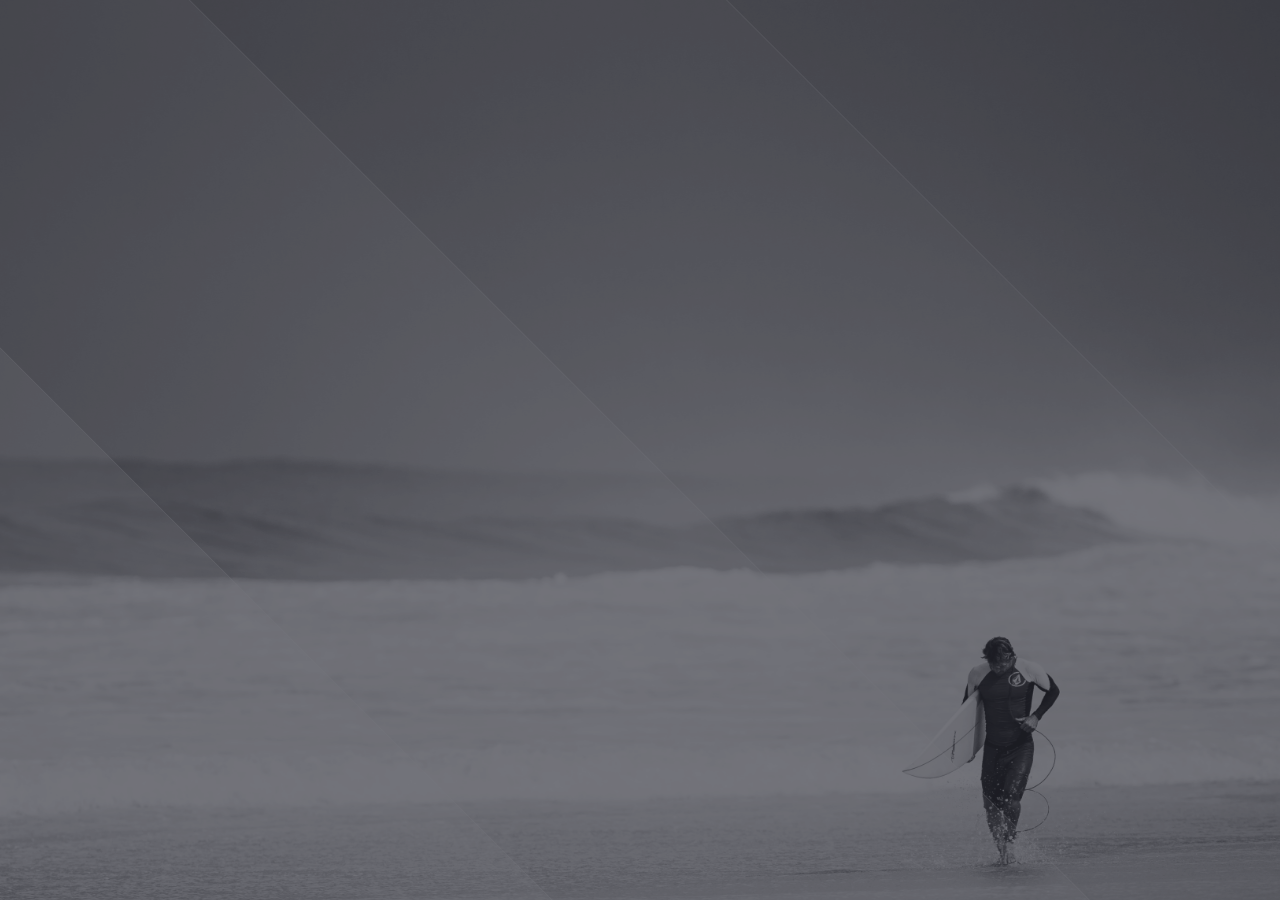
==== index.html @ e7c6937a "New images and text changes" ====
<!DOCTYPE html>
<html lang="en-us" class="no-js">

	<head>
		<meta charset="utf-8">
        <title>SurfTracker</title>
        <meta name="description" content="The description should optimally be between 150-160 characters.">
        <meta name="viewport" content="width=device-width, initial-scale=1.0">
        <meta name="author" content="Madeon08">

        <!-- ================= Favicon ================== -->
        <!-- Standard -->
        <link rel="shortcut icon" href="img/favicon.png">
        <!-- Retina iPad Touch Icon-->
        <link rel="apple-touch-icon" sizes="144x144" href="img/favicon-retina-ipad.png">
        <!-- Retina iPhone Touch Icon-->
        <link rel="apple-touch-icon" sizes="114x114" href="img/favicon-retina-iphone.png">
        <!-- Standard iPad Touch Icon--> 
        <link rel="apple-touch-icon" sizes="72x72" href="img/favicon-standard-ipad.png">
        <!-- Standard iPhone Touch Icon--> 
        <link rel="apple-touch-icon" sizes="57x57" href="img/favicon-standard-iphone.png">

        <!-- ============== Resources style ============== -->
        <link rel="stylesheet" href="css/style.css" />

		<!-- Modernizr runs quickly on page load to detect features -->
		<script src="js/modernizr.custom.js"></script>
	</head>
	
	<body>

		<!-- Page preloader -->
		<div id="loading">
			<div id="preloader">
				<span></span>
				<span></span>
			</div>
		</div>

		<!-- Overlay -->
		<div class="global-overlay">
			<div class="overlay">

				<!-- Lines Overlay -->
				<div class="overlay-dash"></div>

			</div>
		</div>

		<!-- START - Home Part -->
		<section id="home-wrap">

			<!-- Stars Overlay - Uncomment the next 3 lines to activate the effect-->
			<!-- <div id='stars'></div>
			<div id='stars2'></div>
			<div id='stars3'></div> -->

			<div class="content">

				<!-- Your logo -->
				<!--<img src="img/logo.png" alt="" class="brand-logo text-intro opacity-0" />-->

				<h1 class="text-intro opacity-0"><span class="polyfy-title">SurfTracker</span></h1>

				<p class="text-intro opacity-0">Perfect and awesome template to present your future product or service.<br>
					Hooking audience attention is all in the opener.</p>

				<!--<a href="#" id="open-more-info" data-target="info-wrap" class="light-btn text-intro opacity-0">More Informations</a>-->

				<a data-dialog="somedialog" class="action-btn trigger text-intro opacity-0">Sign Up!</a>
						
			</div> <!-- /. content -->

			<!-- Social icons -->
			<div class="social-icons text-intro opacity-0">

				<a href="#"><i class="fa fa-facebook"></i></a>
				<a href="#"><i class="fa fa-github"></i></a>

			</div> <!-- /. social-icons -->

		</section>
		<!-- END - Home Part -->

		<!-- START - More Informations Part -->
		<section id="info-wrap">

			<div class="hero">
					
				<div class="center-text">

					<h3 class="darky">Everything you need.</h3>
				
					<p>Hi, <strong>We are</strong> the Legend, your new template ready to use. Handmade, precisely built with the famous Bootstrap Framework. Bonjour, <strong>Nous sommes</strong> la Légende, votre nouveau template prêt à l'emploi. Fait main, construit avec précision grâce au célèbre Framework Bootstrap. Привет, <strong>Мы</strong> Легенда, ваш новый шаблон готов к использованию. Ручной, четко выстроенная с известным Framework Bootstrap. 嗨，<strong>我们</strong>的联想，新模板就可以使用。手工制作的，恰恰与著名引导框架建成</p>

				</div> <!-- /. center-text -->

			</div> <!-- /. hero -->

			<div class="content">
					
				<div class="photo-line">
						
					<div class="my-gallery" itemscope itemtype="http://schema.org/ImageGallery">

						<!-- Item -->
						<figure itemprop="associatedMedia" itemscope itemtype="http://schema.org/ImageObject" class="col-xs-12 col-sm-6 col-lg-6 clear-second">
							
							<!-- Link to the picture and to open the gallery / Fill up well the data-size property -->
							<a class="box-picture" href="img/gallery-1.jpg" itemprop="contentUrl" data-size="1920x1280">
								
								<!-- Your picture -->
								<img src="img/gallery-1.jpg" itemprop="thumbnail" alt="This is my work" class="img-responsive" />
								<div class="text-center">
									<h4>The bridge</h4>
									<p>May 14, 2016</p>
								</div>
								
							</a>
								
							<!-- Picture's description for the gallery -->
							<figcaption itemprop="caption description">

								<div class="photo-details">
								
									<h4>Fly in the sky</h4>

									<span class="border"></span>

									<p>This is what I love, and can't stop loving! I'm told to enjoy every moment, every hour, every minute.</p>

								</div>

							</figcaption>

						</figure>

						<!-- Item -->
						<figure itemprop="associatedMedia" itemscope itemtype="http://schema.org/ImageObject" class="col-xs-12 col-sm-6 col-lg-6">
							
							<!-- Link to the picture and to open the gallery / Fill up well the data-size property -->
							<a class="box-picture" href="img/gallery-2.jpg" itemprop="contentUrl" data-size="1920x1280">
								
								<!-- Your picture -->
								<img src="img/gallery-2.jpg" itemprop="thumbnail" alt="This is my work" class="img-responsive" />
								<div class="text-center">
									<h4>Natural life</h4>
									<p>July 26, 2016</p>
								</div>
								
							</a>
								
							<!-- Picture's description for the gallery -->
							<figcaption itemprop="caption description">

								<div class="photo-details">
								
									<h4>探索世界</h4>

									<span class="border"></span>

									<p>This is what I love, and can't stop loving! I'm told to enjoy every moment, every hour, every minute.</p>

								</div>

							</figcaption>

						</figure>

						<!-- Item -->
						<figure itemprop="associatedMedia" itemscope itemtype="http://schema.org/ImageObject" class="col-xs-12 col-sm-6 col-lg-6 clear-second">
							
							<!-- Link to the picture and to open the gallery / Fill up well the data-size property -->
							<a class="box-picture" href="img/gallery-3.jpg" itemprop="contentUrl" data-size="1920x1280">
								
								<!-- Your picture -->
								<img src="img/gallery-3.jpg" itemprop="thumbnail" alt="This is my work" class="img-responsive" />
								<span class="widget-angle-bottom-left">
									<span class="icon-text">
										<i class="icon ion-ios-star"></i>
									</span>
								</span>
								<div class="text-center">
									<h4>Architecture</h4>
									<p>June 23, 2016</p>
								</div>
								
							</a>
								
							<!-- Picture's description for the gallery -->
							<figcaption itemprop="caption description">

								<div class="photo-details">
								
									<h4>Entre ciel et mer</h4>

									<span class="border"></span>

									<p>This is what I love, and can't stop loving! I'm told to enjoy every moment, every hour, every minute.</p>

								</div>

							</figcaption>

						</figure>

						<!-- Item -->
						<figure itemprop="associatedMedia" itemscope itemtype="http://schema.org/ImageObject" class="col-xs-12 col-sm-6 col-lg-6">
							
							<!-- Link to the picture and to open the gallery / Fill up well the data-size property -->
							<a class="box-picture" href="img/gallery-4.jpg" itemprop="contentUrl" data-size="1920x1280">
								
								<!-- Your picture -->
								<img src="img/gallery-4.jpg" itemprop="thumbnail" alt="This is my work" class="img-responsive" />
								<span class="widget-angle-top-right">
									<span class="icon-text">
										<i class="icon ion-ios-star"></i>
									</span>
								</span>
								<div class="text-center">
									<h4>The mountains</h4>
									<p>December 24, 2016</p>
								</div>
								
							</a>
								
							<!-- Picture's description for the gallery -->
							<figcaption itemprop="caption description">

								<div class="photo-details">
								
									<h4>In einem Kokon</h4>

									<span class="border"></span>

									<p>This is what I love, and can't stop loving! I'm told to enjoy every moment, every hour, every minute.</p>

								</div>

							</figcaption>

						</figure>
							
					</div> <!-- /# my-gallery -->

				</div> <!-- /. photo-line -->

			</div> <!-- /. content -->

			<div class="dark-hero">

				<div class="center-text">

					<h3 class="lighty">Get in touch!</h3>

					<div class="info-contact row">

		                <div class="col-xs-12 col-sm-4 col-lg-4 item-map">
		                    <div class="contact-item"><i class="icon ion-ios-telephone"></i>
		                        <p>Phone: (+33) 66-1254-611
	                            	<br>Fax: (+38) 66-1254-989</p>
		                    </div>
		                </div>

		                <div class="col-xs-12 col-sm-4 col-lg-4 item-map">
		                    <div class="contact-item"><i class="icon ion-ios-location"></i>
		                        <p>Hobbemastraat 19,
		                            <br>Amsterdam, NL</p>
		                    </div>
		                </div>

		                <div class="col-xs-12 col-sm-4 col-lg-4 item-map">
		                    <div class="contact-item"><i class="icon ion-ios-email"></i>
		                        <p><a href="mailto:your-email@good.com">hiam@example.com</a>
		                        	<br><a href="mailto:your-email-pro@good.com">hiam-pro@example.com</a>
		                        </p>
		                    </div>
		                </div>

            		</div> <!-- /. info-contact -->

				</div> <!-- /. center-text -->

			</div> <!-- /. dark-hero -->

			<div class="content-form no-padding-bottom">

		        <!-- START - Contact Form -->
		    	<form id="contact-form" name="contact-form" method="POST" data-name="Contact Form">

		    		<div class="row">

		                <!-- Full name -->
		                <div class="col-xs-12 col-sm-6 col-lg-6">
		                    <div class="form-group">
		                        <input type="text" id="name" class="form form-control" placeholder="Your Name*" onfocus="this.placeholder = ''" onblur="this.placeholder = 'Your Name*'" name="name" data-name="Name" required>
		                    </div>
		                </div>

		                <!-- E-mail -->
		                <div class="col-xs-12 col-sm-6 col-lg-6">
		                    <div class="form-group">
		                        <input type="email" id="email" class="form form-control" placeholder="Your Email*" onfocus="this.placeholder = ''" onblur="this.placeholder = 'Your Email*'" name="email-address" data-name="Email Address" required>
		                    </div>
		                </div>

		                <!-- Subject -->
		                <div class="col-xs-12 col-sm-12 col-lg-12">
		                    <div class="form-group">
		                        <input type="text" id="subject" class="form form-control" placeholder="Write the subject" onfocus="this.placeholder = ''" onblur="this.placeholder = 'Write the subject'" name="subject" data-name="Subject">
		                    </div>
		                </div>

		                <!-- Message -->
		                <div class="col-xs-12 col-sm-12 col-lg-12 no-padding">
		                    <div class="form-group">
		                        <textarea id="text-area" class="form textarea form-control" placeholder="Your message here*... 20 characters Min." onfocus="this.placeholder = ''" onblur="this.placeholder = 'Your message here*... 20 characters Min.'" name="message" data-name="Text Area" required></textarea>
		                    </div>
		                </div>

		            </div>

		        	<!-- Button submit -->
		        	<button type="submit" id="valid-form" class="btn btn-color">Send my Message</button>

		        </form>
		        <!-- END - Contact Form -->
		        
		        <!-- !!! Answer for the contact form is displayed in the next div, do not remove it. -->       
		        <div id="block-answer">

					<div id="answer"></div>

				</div>
			
			</div> <!-- /. content-form -->

			<footer>

				<p>SurfTracker  - Track Your Sessions, Have Better Surfs</p>

			</footer>

		</section>
		<!-- END - More Informations Part -->

		<!-- Button Cross to close the More Informations/Right Part -->
		<div class="command-info-wrap">
			
			<!-- Cross to close -->
			<button class="to-close">
				<i class="icon ion-close-round"></i>
			</button>

			<!-- Arrow going down -->
			<div class="to-scroll" data-toggle="tooltip" data-placement="left" title="Scroll to see more...">
				<i class="icon ion-arrow-down-c scroll-down"></i>
			</div>

		</div> <!-- /. command-info-wrap -->

		<!-- START - Newsletter Popup -->
		<div id="somedialog" class="dialog">

			<div class="dialog__overlay"></div>
					
			<div class="dialog__content">
						
				<div class="dialog-inner">
							
					<h4>Sign Up For Early Access</h4>
							
					<p>Being the first to know always feels great... Signing up to our newsletter gives you <strong>exclusive access to our Grand Opening!</strong></p>

					<!-- Newsletter Form -->
					<div id="subscribe">

		                <form action="php/notify-me.php" id="notifyMe" method="POST">

		                    <div class="form-group">

		                        <div class="controls">
		                            
		                        	<!-- Field  -->
		                        	<input type="text" id="mail-sub" name="email" placeholder="Click here to write your email" onfocus="this.placeholder = ''" onblur="this.placeholder = 'Click here to write your email'" class="form-control email srequiredField" />

		                        	<!-- Spinner top left during the submission -->
		                        	<i class="fa fa-spinner opacity-0"></i>

		                            <!-- Button -->
		                            <button class="btn btn-lg submit">Get notified</button>

		                            <div class="clear"></div>

		                        </div>

		                    </div>

		                </form>

						<!-- Answer for the newsletter form is displayed in the next div, do not remove it. -->
						<div class="block-message">

							<div class="message">

								<p class="notify-valid"></p>

							</div>

						</div>

        			</div>
        			<!-- /. Newsletter Form -->

				</div>
				<!-- /. dialog-inner -->

				<!-- Button Cross to close the Newsletter Popup -->
				<button class="close-newsletter" data-dialog-close><i class="icon ion-close-round"></i></button>

			</div>
			<!-- /. dialog__content -->
						
		</div>
		<!-- END - Newsletter Popup -->

		<!-- Root element of PhotoSwipe, the gallery. Must have class pswp. -->
		<div class="pswp" tabindex="-1" role="dialog" aria-hidden="true">

		    <!-- Background of PhotoSwipe. 
	        	It's a separate element as animating opacity is faster than rgba(). -->
		    <div class="pswp__bg"></div>

		    <!-- Slides wrapper with overflow:hidden. -->
		    <div class="pswp__scroll-wrap">

		        <!-- Container that holds slides. 
		            PhotoSwipe keeps only 3 of them in the DOM to save memory.
		            Don't modify these 3 pswp__item elements, data is added later on. -->
		        <div class="pswp__container">
		            <div class="pswp__item"></div>
		            <div class="pswp__item"></div>
		            <div class="pswp__item"></div>
		        </div>

		        <!-- Default (PhotoSwipeUI_Default) interface on top of sliding area. Can be changed. -->
		        <div class="pswp__ui pswp__ui--hidden">

		            <div class="pswp__top-bar">

		                <!--  Controls are self-explanatory. Order can be changed. -->

		                <div class="pswp__counter"></div>

		                <button class="pswp__button pswp__button--close" title="Close (Esc)"></button>

		                <button class="pswp__button pswp__button--share" title="Share"></button>

		                <button class="pswp__button pswp__button--fs" title="Toggle fullscreen"></button>

		                <button class="pswp__button pswp__button--zoom" title="Zoom in/out"></button>

		                <!-- Preloader demo http://codepen.io/dimsemenov/pen/yyBWoR -->
		                <!-- element will get class pswp__preloader--active when preloader is running -->
		                <div class="pswp__preloader">
		                    <div class="pswp__preloader__icn">
		                      <div class="pswp__preloader__cut">
		                        <div class="pswp__preloader__donut"></div>
		                      </div>
		                    </div>
		                </div>

		            </div>

		            <div class="pswp__share-modal pswp__share-modal--hidden pswp__single-tap">
		                <div class="pswp__share-tooltip"></div> 
		            </div>

		            <button class="pswp__button pswp__button--arrow--left" title="Previous (arrow left)">
		            </button>

		            <button class="pswp__button pswp__button--arrow--right" title="Next (arrow right)">
		            </button>

		            <div class="pswp__caption">
		                <div class="pswp__caption__center"></div>
		            </div>

		        </div>

		    </div>

		</div>
		<!-- /. Root element of PhotoSwipe. Must have class pswp. -->

	<!-- ///////////////////\\\\\\\\\\\\\\\\\\\ -->
    <!-- ********** Resources jQuery ********** -->
    <!-- \\\\\\\\\\\\\\\\\\\/////////////////// -->
	
	<!-- * Libraries jQuery, Easing and Bootstrap - Be careful to not remove them * -->
	<script src="js/jquery.min.js"></script>
	<script src="js/jquery.easings.min.js"></script>
	<script src="js/bootstrap.min.js"></script>

	<!-- Accelerated JavaScript animation JS file -->
	<script src="js/velocity.min.js"></script> 

	<!-- Accelerated JavaScript animation UI JS file -->
	<script src="js/velocity.ui.min.js"></script> 

	<!-- Newsletter plugin -->
	<script src="js/notifyMe.js"></script>

	<!-- Contact form plugin -->
	<script src="js/contact-me.js"></script>

	<!-- Slideshow/Image plugin -->
	<script src="js/vegas.js"></script>

	<!-- Scroll plugin -->
	<script src="js/jquery.mousewheel.js"></script>

	<!-- Custom Scrollbar plugin -->
	<script src="js/jquery.mCustomScrollbar.js"></script>

	<!-- Popup Newsletter Form -->
	<script src="js/classie.js"></script>
	<script src="js/dialogFx.js"></script>

	<!-- PhotoSwipe Core JS file -->
	<script src="js/photoswipe.js"></script> 

	<!-- PhotoSwipe UI JS file -->
	<script src="js/photoswipe-ui-default.js"></script>

	<!-- Main JS File -->
	<script src="js/main.js"></script>
	
	<!--[if lt IE 10]><script type="text/javascript" src="js/placeholder.js"></script><![endif]-->

	</body>

</html>
---- css/style.css ----
/*
* LEGEND - Iconic Coming Soon Template
* Build Date: January 2016
* Last Update: 21st January 2016
* Author: Madeon08
* Copyright (C) 2016 Madeon08
* This is a premium product available exclusively here : http://themeforest.net/user/Madeon08/portfolio
*/
/*  TABLE OF CONTENTS
    ---------------------------
    *. @Import & Reset
    1. Generic styles
    2. Home
    3. More Informations
    4. Newsletter
    5. Contact
    6. Social Icons
    7. Footer/Copyright
    8. Media Queries
*/
/* ------------------------------------- */
/* *. @Import & Reset .................. */
/* ------------------------------------- */
/* http://bourbon.io/ Sass Mixin Library */
/* custom CSS files */
@import url(font-awesome.min.css);
@import url(ionicons.min.css);
@import url(bootstrap.min.css);
@import url(animate.css);
@import url(photoswipe.css);
@import url(default-skin/default-skin.css);
@import url(jquery.mCustomScrollbar.css);
@import url(vegas.css);
/* Google Fonts */
@import url("http://fonts.googleapis.com/css?family=Montserrat:400,700");
@import url("http://fonts.googleapis.com/css?family=Open+Sans:400,300,600,700");
@import url("https://fonts.googleapis.com/css?family=Raleway:400,200,600");
@import url("https://fonts.googleapis.com/css?family=Pacifico");
/*
* http://meyerweb.com/eric/tools/css/reset/ 
* v2.0 | 20110126
* License: none (public domain)
*/
html, body, div, span, applet, object, iframe,
h1, h2, h3, h4, h5, h6, p, blockquote, pre,
a, abbr, acronym, address, big, cite, code,
del, dfn, em, img, ins, kbd, q, s, samp,
small, strike, strong, sub, sup, tt, var,
b, u, i, center,
dl, dt, dd, ol, ul, li,
fieldset, form, label, legend,
table, caption, tbody, tfoot, thead, tr, th, td,
article, aside, canvas, details, embed,
figure, figcaption, footer, header, hgroup,
menu, nav, output, ruby, section, summary,
time, mark, audio, video {
  margin: 0;
  padding: 0;
  border: 0;
  font-size: 100%;
  font: inherit;
  vertical-align: baseline;
}

/* HTML5 display-role reset for older browsers */
article, aside, details, figcaption, figure,
footer, header, hgroup, menu, nav, section, main {
  display: block;
}

body {
  line-height: 1;
}

ol, ul {
  list-style: none;
}

blockquote, q {
  quotes: none;
}

blockquote:before, blockquote:after,
q:before, q:after {
  content: '';
  content: none;
}

table {
  border-collapse: collapse;
  border-spacing: 0;
}

/* ------------------------------------- */
/* Preloader styles .................... */
/* ------------------------------------- */
#loading {
  width: 100vw;
  height: 100vh;
  background: #20232D;
  position: fixed;
  z-index: 999;
}
#loading #preloader {
  position: relative;
  width: 100%;
  height: 80px;
  top: calc(50% - 50px);
  text-align: center;
  margin: 0 auto;
}
#loading #preloader:after {
  content: "SurfTracker is Loading";
  /* Text under the circles */
  position: absolute;
  text-transform: uppercase;
  font-size: 12px;
  font-weight: 400;
  color: #4d515f;
  letter-spacing: 1px;
  font-family: Montserrat, "Helvetica Neue", "Lucida Grande", Arial, Verdana, sans-serif;
  top: 90px;
  width: 100%;
  left: 0;
  right: 0;
  height: 1px;
  text-align: center;
}
#loading #preloader span {
  position: absolute;
  border: 4px solid #0fe0ba;
  border-radius: 100%;
}
#loading #preloader span:nth-child(1) {
  width: 80px;
  height: 80px;
  left: calc(50% - 40px);
  -webkit-animation: spin-1 1s infinite cubic-bezier(0.645, 0.045, 0.355, 1);
  -moz-animation: spin-1 1s infinite cubic-bezier(0.645, 0.045, 0.355, 1);
  animation: spin-1 1s infinite cubic-bezier(0.645, 0.045, 0.355, 1);
}
#loading #preloader span:nth-child(2) {
  top: 20px;
  left: calc(50% - 20px);
  width: 40px;
  height: 40px;
  -webkit-animation: spin-2 1s infinite cubic-bezier(0.645, 0.045, 0.355, 1);
  -moz-animation: spin-2 1s infinite cubic-bezier(0.645, 0.045, 0.355, 1);
  animation: spin-2 1s infinite cubic-bezier(0.645, 0.045, 0.355, 1);
}

@-webkit-keyframes spin-1 {
  0% {
    opacity: 1;
  }
  50% {
    opacity: 0.3;
  }
  100% {
    opacity: 1;
  }
}
@-moz-keyframes spin-1 {
  0% {
    opacity: 1;
  }
  50% {
    opacity: 0.3;
  }
  100% {
    opacity: 1;
  }
}
@keyframes spin-1 {
  0% {
    opacity: 1;
  }
  50% {
    opacity: 0.3;
  }
  100% {
    opacity: 1;
  }
}
@-webkit-keyframes spin-2 {
  0% {
    opacity: 0.3;
  }
  50% {
    opacity: 1;
  }
  100% {
    opacity: 0.3;
  }
}
@-moz-keyframes spin-2 {
  0% {
    opacity: 0.3;
  }
  50% {
    opacity: 1;
  }
  100% {
    opacity: 0.3;
  }
}
@keyframes spin-2 {
  0% {
    opacity: 0.3;
  }
  50% {
    opacity: 1;
  }
  100% {
    opacity: 0.3;
  }
}
/* ------------------------------------- */
/* 1. Generic styles ................... */
/* ------------------------------------- */
body {
  background: #20232D;
  font-family: "Open Sans", "Helvetica Neue", "Lucida Grande", Arial, Verdana, sans-serif;
  color: #FFFFFF;
  -webkit-font-smoothing: antialiased;
  -moz-osx-font-smoothing: grayscale;
  font-weight: 400;
  font-size: 100%;
  line-height: 1.5em;
  position: absolute;
  height: 100%;
  margin-top: 10vh;
}

.scroll-touch {
  overflow-y: auto;
  -webkit-overflow-scrolling: touch;
}

body, html {
  margin: 0;
  padding: 0;
  -webkit-tap-highlight-color: transparent;
  width: 100%;
}

body, input, select, textarea {
  -webkit-transition: all 0.2s cubic-bezier(0.42, 0, 0.58, 1);
  -moz-transition: all 0.2s cubic-bezier(0.42, 0, 0.58, 1);
  -ms-transition: all 0.2s cubic-bezier(0.42, 0, 0.58, 1);
  -o-transition: all 0.2s cubic-bezier(0.42, 0, 0.58, 1);
  transition: all 0.2s cubic-bezier(0.42, 0, 0.58, 1);
}

a {
  -webkit-transition: all 0.2s cubic-bezier(0.42, 0, 0.58, 1);
  -moz-transition: all 0.2s cubic-bezier(0.42, 0, 0.58, 1);
  -ms-transition: all 0.2s cubic-bezier(0.42, 0, 0.58, 1);
  -o-transition: all 0.2s cubic-bezier(0.42, 0, 0.58, 1);
  transition: all 0.2s cubic-bezier(0.42, 0, 0.58, 1);
  cursor: pointer;
  text-decoration: none;
  color: #FFFFFF;
}
a:hover {
  color: #0dc8a6;
  text-decoration: none !important;
  outline: none !important;
}
a:active, a:focus {
  outline: none !important;
  text-decoration: none !important;
  color: #FFFFFF;
}

button {
  -webkit-transition: all 0.2s cubic-bezier(0.42, 0, 0.58, 1);
  -moz-transition: all 0.2s cubic-bezier(0.42, 0, 0.58, 1);
  -ms-transition: all 0.2s cubic-bezier(0.42, 0, 0.58, 1);
  -o-transition: all 0.2s cubic-bezier(0.42, 0, 0.58, 1);
  transition: all 0.2s cubic-bezier(0.42, 0, 0.58, 1);
  cursor: pointer;
}
button:hover, button:active, button:focus {
  outline: none !important;
  text-decoration: none !important;
  color: #2B2D35;
}

strong, b {
  font-weight: 700;
}

em, i {
  font-style: italic;
}

p {
  margin: 0;
  font-size: 1em;
  line-height: 1.6em;
  color: #FFFFFF;
  font-weight: 400;
}

h1, h2, h3, h4, h5, h6 {
  color: #FFFFFF;
  font-weight: 400;
  line-height: 1.3em;
  font-family: Raleway, "Helvetica Neue", "Lucida Grande", Arial, Verdana, sans-serif;
}
h1 a, h2 a, h3 a, h4 a, h5 a, h6 a {
  color: inherit;
  text-decoration: none;
}
h1 small, h2 small, h3 small, h4 small, h5 small, h6 small {
  color: inherit;
}

h1 {
  font-size: 60px;
  font-weight: 400;
}

h2 {
  font-size: 22px;
  margin-top: 15px;
  margin-bottom: 30px;
}

h3 {
  font-size: 30px;
  margin-bottom: 25px;
}

h4 {
  font-size: 25px;
  margin-bottom: 25px;
}

h5 {
  font-size: 20px;
  margin-bottom: 25px;
}

h6 {
  font-size: 15px;
  margin-bottom: 25px;
}

sub {
  font-size: 0.8em;
  position: relative;
  top: 0.5em;
}

sup {
  font-size: 0.8em;
  position: relative;
  top: -0.5em;
}

.clear {
  clear: both;
}

.display-none {
  display: none !important;
}

.align-left {
  text-align: left;
}

.align-center {
  text-align: center;
}

.align-right {
  text-align: right;
}

.no-margin-bottom {
  margin-bottom: 0;
}

.opacity-0 {
  opacity: 0 !important;
  visibility: hidden !important;
}

.opacity-03 {
  opacity: 0.3 !important;
}

.opacity-1 {
  opacity: 1 !important;
  visibility: visible !important;
}

.index-999 {
  z-index: -999 !important;
}

.tooltip.top .tooltip-arrow {
  border-top-color: #2B2D35;
}

.tooltip.right .tooltip-arrow {
  border-right-color: #2B2D35;
}

.tooltip.bottom .tooltip-arrow {
  border-bottom-color: #2B2D35;
}

.tooltip.left .tooltip-arrow {
  border-left-color: #2B2D35;
}

.tooltip .tooltip-inner {
  background: #2B2D35;
  color: #0fe0ba;
  font-family: Montserrat, "Helvetica Neue", "Lucida Grande", Arial, Verdana, sans-serif;
  font-weight: 400;
}

::-moz-selection {
  color: #FFFFFF;
  background-color: #0fe0ba;
}

::selection {
  color: #FFFFFF;
  background-color: #0fe0ba;
}

/* ------------------------------------- */
/* 2. Home ............................. */
/* ------------------------------------- */
.light-btn {
  background: transparent;
  font-weight: 600;
  padding: 0.7em 2em;
  color: #FFFFFF;
  display: inline-block;
  margin-right: 10px;
  border: 1px solid rgba(255, 255, 255, 0.4);
}
.light-btn:hover {
  background: transparent;
  color: #FFFFFF;
  border-color: #FFFFFF;
}

.action-btn {
  background: #0fe0ba;
  font-weight: 600;
  padding: 0.7em 2em;
  color: #FFFFFF;
  display: inline-block;
  border: 1px solid #0fe0ba;
}
.action-btn:hover {
  background: #FFFFFF;
  color: #2B2D35;
  border-color: #FFFFFF;
}

.global-overlay {
  position: fixed;
  top: 0;
  left: 0;
  height: 100%;
  overflow: visible;
  width: 100%;
  z-index: 0;
  -webkit-transform: scale(1.2);
  -moz-transform: scale(1.2);
  -ms-transform: scale(1.2);
  -o-transform: scale(1.2);
  transform: scale(1.2);
  -webkit-transition: all 0.5s cubic-bezier(0.645, 0.045, 0.355, 1);
  -moz-transition: all 0.5s cubic-bezier(0.645, 0.045, 0.355, 1);
  -ms-transition: all 0.5s cubic-bezier(0.645, 0.045, 0.355, 1);
  -o-transition: all 0.5s cubic-bezier(0.645, 0.045, 0.355, 1);
  transition: all 0.5s cubic-bezier(0.645, 0.045, 0.355, 1);
}
.global-overlay.hide-overlay {
  opacity: 0.4 !important;
}
.global-overlay .overlay {
  position: fixed;
  overflow: hidden;
  top: 0;
  left: 0;
  width: 100%;
  height: 100vh !important;
  -webkit-transform-style: preserve-3d;
  -moz-transform-style: preserve-3d;
  -ms-transform-style: preserve-3d;
  -o-transform-style: preserve-3d;
  transform-style: preserve-3d;
  -webkit-transition: all 3s cubic-bezier(0.215, 0.61, 0.355, 1);
  -moz-transition: all 3s cubic-bezier(0.215, 0.61, 0.355, 1);
  -ms-transition: all 3s cubic-bezier(0.215, 0.61, 0.355, 1);
  -o-transition: all 3s cubic-bezier(0.215, 0.61, 0.355, 1);
  transition: all 3s cubic-bezier(0.215, 0.61, 0.355, 1);
  border-right: 1px solid #15171e;
}
.global-overlay .overlay.skew-part {
  -webkit-transform: skew(-25deg, 0deg);
  -moz-transform: skew(-25deg, 0deg);
  -ms-transform: skew(-25deg, 0deg);
  -o-transform: skew(-25deg, 0deg);
  transform: skew(-25deg, 0deg);
}
.global-overlay .overlay .overlay-dash {
  background: url(../img/overlay.svg);
  background-size: cover;
  background-position: center center;
  position: absolute;
  overflow: hidden;
  top: 0;
  left: 0;
  width: 100%;
  height: 100vh !important;
}

.brand-logo {
  position: relative;
  max-width: 150px;
  margin: auto;
  margin-bottom: 15px;
}

.polyfy-title {
  padding: 0 15px 0 0;
  margin-left: -10px;
  color: #FFFFFF;
  text-transform: none;
  font-family: Pacifico, "Helvetica Neue", "Lucida Grande", Arial, Verdana, sans-serif;
}

.text-countdown {
  font-family: Montserrat, "Helvetica Neue", "Lucida Grande", Arial, Verdana, sans-serif;
  font-size: 40px;
}
.text-countdown #getting-started {
  display: inline-block;
}
.text-countdown #getting-started .second-timer {
  min-width: 70px;
  text-align: left !important;
  display: inline-block;
}

#home-wrap {
  position: fixed;
  background: transparent;
  left: 0;
  top: 0;
  width: 100vw;
  height: 100vh;
  opacity: 0;
  z-index: 0;
  -webkit-transform-style: preserve-3d;
  -moz-transform-style: preserve-3d;
  -ms-transform-style: preserve-3d;
  -o-transform-style: preserve-3d;
  transform-style: preserve-3d;
  -webkit-transition: all 0.6s cubic-bezier(0.645, 0.045, 0.355, 1);
  -moz-transition: all 0.6s cubic-bezier(0.645, 0.045, 0.355, 1);
  transition: all 0.6s cubic-bezier(0.645, 0.045, 0.355, 1);
}
#home-wrap:before {
  content: " ";
  position: absolute;
  top: 0;
  width: 100vw;
  height: 100%;
  background: rgba(32, 35, 45, 0.8);
  z-index: 0;
  outline: none;
}
#home-wrap.hide-left {
  width: calc(50% - 50px) !important;
}
#home-wrap .content {
  position: absolute;
  z-index: 0;
  left: 0;
  padding: 0;
  top: 50vh;
  width: 100%;
  padding: 0 5%;
  -webkit-transition: all 0.3s cubic-bezier(0, 0, 0.58, 1);
  -moz-transition: all 0.3s cubic-bezier(0, 0, 0.58, 1);
  -ms-transition: all 0.3s cubic-bezier(0, 0, 0.58, 1);
  -o-transition: all 0.3s cubic-bezier(0, 0, 0.58, 1);
  transition: all 0.3s cubic-bezier(0, 0, 0.58, 1);
  -webkit-transform: translateY(-50%);
  -moz-transform: translateY(-50%);
  -ms-transform: translateY(-50%);
  -o-transform: translateY(-50%);
  transform: translateY(-50%);
  text-align: center;
  -webkit-font-smoothing: antialiased;
  -moz-osx-font-smoothing: grayscale;
  opacity: 1;
  visibility: visible;
}
#home-wrap .content p {
  font-weight: 400;
  line-height: 1.4em;
  font-family: Raleway, "Helvetica Neue", "Lucida Grande", Arial, Verdana, sans-serif;
  font-size: 22px;
  margin-top: 15px;
  margin-bottom: 30px;
}

/* ------------------------------------- */
/* 3. More informations ................ */
/* ------------------------------------- */
#info-wrap {
  background: #FFFFFF;
  overflow: auto;
  color: #000000;
  margin: 0;
  z-index: 15;
  position: relative;
  width: 50%;
  min-height: 100vh;
  left: 100vw;
  opacity: 0;
  top: 0;
  -webkit-transform-style: preserve-3d;
  -moz-transform-style: preserve-3d;
  -ms-transform-style: preserve-3d;
  -o-transform-style: preserve-3d;
  transform-style: preserve-3d;
  -webkit-transition: all 0.6s cubic-bezier(0.645, 0.045, 0.355, 1);
  -moz-transition: all 0.6s cubic-bezier(0.645, 0.045, 0.355, 1);
  transition: all 0.6s cubic-bezier(0.645, 0.045, 0.355, 1);
}
#info-wrap h1, #info-wrap h2, #info-wrap h3, #info-wrap h4, #info-wrap h5, #info-wrap h6 {
  color: #000000;
  font-size: 50px;
}
#info-wrap p {
  color: #747c83;
}
#info-wrap.show-info {
  -webkit-transform: translate3d(-100%, 0, 0);
  -moz-transform: translate3d(-100%, 0, 0);
  -o-transform: translate3d(-100%, 0, 0);
  -ms-transform: translate3d(-100%, 0, 0);
  transform: translate3d(-100%, 0, 0);
  opacity: 1;
}
#info-wrap .center-text {
  vertical-align: middle;
  display: table-cell;
  text-align: center;
}
#info-wrap .content {
  width: 100%;
  padding: 8% 10% 0;
  text-align: left;
  -webkit-font-smoothing: antialiased;
  -moz-osx-font-smoothing: grayscale;
  opacity: 1;
  visibility: visible;
}
#info-wrap .content h1, #info-wrap .content h2, #info-wrap .content h3, #info-wrap .content h4, #info-wrap .content h5, #info-wrap .content h6 {
  color: #757A86;
}
#info-wrap .content h3 {
  font-family: Montserrat, "Helvetica Neue", "Lucida Grande", Arial, Verdana, sans-serif;
  text-transform: uppercase;
  font-weight: 700;
}
#info-wrap .content span.separator {
  display: block;
  height: 2px;
  background: #FFFFFF;
  width: 100%;
  margin: 50px 0 60px;
}
#info-wrap .content p {
  color: #747c83;
}
#info-wrap h1, #info-wrap h2, #info-wrap h3, #info-wrap h4, #info-wrap h5, #info-wrap h6 {
  font-weight: 600;
}
#info-wrap h1.darky, #info-wrap h2.darky, #info-wrap h3.darky, #info-wrap h4.darky, #info-wrap h5.darky, #info-wrap h6.darky {
  color: #555555;
  text-transform: uppercase;
  font-weight: 600;
  font-family: Montserrat, "Helvetica Neue", "Lucida Grande", Arial, Verdana, sans-serif;
}
#info-wrap h1.lighty, #info-wrap h2.lighty, #info-wrap h3.lighty, #info-wrap h4.lighty, #info-wrap h5.lighty, #info-wrap h6.lighty {
  color: #F7F7F7;
  text-transform: uppercase;
  font-weight: 600;
  font-family: Montserrat, "Helvetica Neue", "Lucida Grande", Arial, Verdana, sans-serif;
}
#info-wrap p {
  color: #747c83;
}
#info-wrap .hero {
  position: relative;
  background-color: #FFFFFF;
  height: 25vh;
  display: table;
  width: 100% !important;
  padding: 8% 10%;
  text-align: center;
}
#info-wrap .dark-hero {
  position: relative;
  background-color: #20232D;
  height: 25vh;
  display: table;
  width: 100% !important;
  padding: 8% 10%;
  text-align: center;
}
#info-wrap .dark-hero:after {
  z-index: 5;
  position: absolute;
  top: 98.1%;
  left: 50%;
  margin-left: -50px;
  content: '';
  width: 0;
  height: 0;
  border-top: solid 50px #20232D;
  border-left: solid 50px transparent;
  border-right: solid 50px transparent;
}
#info-wrap .content {
  padding: 0;
}
#info-wrap .content-form {
  padding: 8% 10%;
  background: #f2f3f7;
}
#info-wrap .no-padding-bottom {
  padding-bottom: 0;
}
#info-wrap .center-text {
  vertical-align: middle;
  display: table-cell;
}
#info-wrap .photo-line figure {
  padding: 0;
  margin: 0;
  width: 50%;
  -webkit-box-shadow: 0 0 1px rgba(0, 0, 0, 0.2);
  -moz-box-shadow: 0 0 1px rgba(0, 0, 0, 0.2);
  box-shadow: 0 0 1px rgba(0, 0, 0, 0.2);
  background: #000000;
}
#info-wrap .photo-line figure.clear-second {
  clear: both;
}
#info-wrap .photo-line figure a.box-picture {
  overflow: hidden;
  width: 100%;
  display: block;
  position: relative;
  background: #20232D;
}
#info-wrap .photo-line figure a.box-picture img {
  opacity: 0.6;
  -webkit-transform: scale(1.05);
  -moz-transform: scale(1.05);
  -ms-transform: scale(1.05);
  -o-transform: scale(1.05);
  transform: scale(1.05);
}
#info-wrap .photo-line figure a.box-picture .text-center {
  bottom: 50%;
  line-height: 1;
  height: auto;
  width: 100%;
  text-align: center;
  left: 0;
  opacity: 1;
  position: absolute;
  -webkit-transform: translateY(50%);
  -moz-transform: translateY(50%);
  -ms-transform: translateY(50%);
  -o-transform: translateY(50%);
  transform: translateY(50%);
  -webkit-transition: all 0.3s cubic-bezier(0.42, 0, 0.58, 1);
  -moz-transition: all 0.3s cubic-bezier(0.42, 0, 0.58, 1);
  -ms-transition: all 0.3s cubic-bezier(0.42, 0, 0.58, 1);
  -o-transition: all 0.3s cubic-bezier(0.42, 0, 0.58, 1);
  transition: all 0.3s cubic-bezier(0.42, 0, 0.58, 1);
}
#info-wrap .photo-line figure a.box-picture .text-center h4 {
  color: #FFFFFF;
  font-family: Raleway, "Helvetica Neue", "Lucida Grande", Arial, Verdana, sans-serif;
  margin-bottom: 0;
  text-transform: uppercase;
  font-size: 1em;
  letter-spacing: 2px;
}
#info-wrap .photo-line figure a.box-picture .text-center p {
  color: #F7F7F7;
  font-weight: 600;
  font-size: 0.8em;
}
#info-wrap .photo-line figure a.box-picture:hover {
  background: #20232D;
}
#info-wrap .photo-line figure a.box-picture:hover img {
  opacity: 1;
  -webkit-transform: scale(1);
  -moz-transform: scale(1);
  -ms-transform: scale(1);
  -o-transform: scale(1);
  transform: scale(1);
}
#info-wrap .photo-line figure a.box-picture:hover p {
  opacity: 1;
}
#info-wrap .photo-line figure img {
  overflow: hidden;
  -webkit-transition: all 0.3s cubic-bezier(0.42, 0, 0.58, 1);
  -moz-transition: all 0.3s cubic-bezier(0.42, 0, 0.58, 1);
  -ms-transition: all 0.3s cubic-bezier(0.42, 0, 0.58, 1);
  -o-transition: all 0.3s cubic-bezier(0.42, 0, 0.58, 1);
  transition: all 0.3s cubic-bezier(0.42, 0, 0.58, 1);
  -webkit-backface-visibility: hidden;
  backface-visibility: hidden;
  -webkit-transform: scale(1);
  -moz-transform: scale(1);
  -ms-transform: scale(1);
  -o-transform: scale(1);
  transform: scale(1);
  -webkit-transition: all 0.6s cubic-bezier(0.215, 0.61, 0.355, 1);
  -moz-transition: all 0.6s cubic-bezier(0.215, 0.61, 0.355, 1);
  -ms-transition: all 0.6s cubic-bezier(0.215, 0.61, 0.355, 1);
  -o-transition: all 0.6s cubic-bezier(0.215, 0.61, 0.355, 1);
  transition: all 0.6s cubic-bezier(0.215, 0.61, 0.355, 1);
}
#info-wrap .photo-line figure figcaption {
  display: none;
}
#info-wrap .photo-line figure .photo-details {
  background: #FFFFFF;
  padding: 1em;
  text-align: left;
  color: #747c83;
}
#info-wrap .photo-line figure .photo-details h4 {
  font-weight: 800;
  margin-bottom: 1em;
  text-transform: uppercase;
  font-size: 0.8em;
  opacity: 1;
  color: #747c83;
}
#info-wrap .photo-line figure .photo-details span.border {
  display: block;
  height: 2px;
  background: #0fe0ba;
  width: 10%;
  margin: 0.8em 0 1em;
}
#info-wrap .photo-line figure .photo-details p {
  font-size: 0.9em;
  color: #999999;
  font-weight: 500;
  line-height: 1.2;
}

.command-info-wrap {
  position: fixed;
  top: 0;
  left: 100vw;
  opacity: 0;
  z-index: 5;
  color: #FFFFFF;
  padding: 0;
  background: #2B2D35;
  width: 50%;
  height: 100vh;
  border: none;
  -webkit-transform-style: preserve-3d;
  -moz-transform-style: preserve-3d;
  -ms-transform-style: preserve-3d;
  -o-transform-style: preserve-3d;
  transform-style: preserve-3d;
  -webkit-transition: all 0.6s cubic-bezier(0.645, 0.045, 0.355, 1);
  -moz-transition: all 0.6s cubic-bezier(0.645, 0.045, 0.355, 1);
  transition: all 0.6s cubic-bezier(0.645, 0.045, 0.355, 1);
}
.command-info-wrap.show-command {
  -webkit-transform: translate3d(calc(-100% - 50px), 0, 0);
  -moz-transform: translate3d(calc(-100% - 50px), 0, 0);
  -o-transform: translate3d(calc(-100% - 50px), 0, 0);
  -ms-transform: translate3d(calc(-100% - 50px), 0, 0);
  transform: translate3d(calc(-100% - 50px), 0, 0);
  opacity: 1 !important;
}
.command-info-wrap button.to-close {
  background: #2B2D35;
  font-size: 1.5em;
  border: none;
  position: absolute;
  top: 0;
  left: 0;
  z-index: 5;
  width: 50px;
  height: 100%;
  line-height: 100%;
  text-align: center;
  -webkit-transition: all 0.3s cubic-bezier(0, 0, 0.58, 1);
  -moz-transition: all 0.3s cubic-bezier(0, 0, 0.58, 1);
  -ms-transition: all 0.3s cubic-bezier(0, 0, 0.58, 1);
  -o-transition: all 0.3s cubic-bezier(0, 0, 0.58, 1);
  transition: all 0.3s cubic-bezier(0, 0, 0.58, 1);
}
.command-info-wrap button.to-close i {
  -webkit-transition: all 0.3s cubic-bezier(0, 0, 0.58, 1);
  -moz-transition: all 0.3s cubic-bezier(0, 0, 0.58, 1);
  -ms-transition: all 0.3s cubic-bezier(0, 0, 0.58, 1);
  -o-transition: all 0.3s cubic-bezier(0, 0, 0.58, 1);
  transition: all 0.3s cubic-bezier(0, 0, 0.58, 1);
}
.command-info-wrap button.to-close:hover {
  background: #22232a;
  color: #FFFFFF;
}
.command-info-wrap button.to-close:hover i {
  -webkit-transform: rotate(90deg);
  -moz-transform: rotate(90deg);
  -ms-transform: rotate(90deg);
  -o-transform: rotate(90deg);
  transform: rotate(90deg);
}
.command-info-wrap .to-scroll {
  background: transparent;
  font-size: 1.5em;
  border: none;
  position: absolute;
  bottom: 0;
  left: 0;
  z-index: 5;
  width: 50px;
  height: 50px;
  line-height: 40px;
  text-align: center;
  -webkit-transition: all 0.3s cubic-bezier(0, 0, 0.58, 1);
  -moz-transition: all 0.3s cubic-bezier(0, 0, 0.58, 1);
  -ms-transition: all 0.3s cubic-bezier(0, 0, 0.58, 1);
  -o-transition: all 0.3s cubic-bezier(0, 0, 0.58, 1);
  transition: all 0.3s cubic-bezier(0, 0, 0.58, 1);
}
.command-info-wrap .to-scroll:hover {
  color: #FFFFFF;
}
.command-info-wrap .to-scroll.hide-scroll {
  bottom: -50px !important;
}

@-webkit-keyframes scroll {
  0% {
    -webkit-transform: translateY(0px);
  }
  50% {
    -webkit-transform: translateY(10px);
  }
  100% {
    -webkit-transform: translateY(0px);
  }
}
@-moz-keyframes scroll {
  0% {
    -moz-transform: translateY(0px);
  }
  50% {
    -moz-transform: translateY(10px);
  }
  100% {
    -moz-transform: translateY(0px);
  }
}
@keyframes scroll {
  0% {
    -webkit-transform: translateY(0px);
    -moz-transform: translateY(0px);
    -ms-transform: translateY(0px);
    -o-transform: translateY(0px);
    transform: translateY(0px);
  }
  50% {
    -webkit-transform: translateY(10px);
    -moz-transform: translateY(10px);
    -ms-transform: translateY(10px);
    -o-transform: translateY(10px);
    transform: translateY(10px);
  }
  100% {
    -webkit-transform: translateY(0px);
    -moz-transform: translateY(0px);
    -ms-transform: translateY(0px);
    -o-transform: translateY(0px);
    transform: translateY(0px);
  }
}
.scroll-down {
  display: inline-block;
  content: "";
  -webkit-animation: scroll 1.3s ease-out infinite forwards;
  -moz-animation: scroll 1.3s ease-out infinite forwards;
  animation: scroll 1.3s ease-out infinite forwards;
}

.widget-angle-top-right {
  position: absolute;
  top: 0;
  right: 0;
  background: transparent;
  border: none;
  padding: 0;
  color: #0fe0ba;
  font-size: 1em;
  border-top: 50px solid #2B2D35;
  border-left: 50px solid transparent;
}
.widget-angle-top-right span.icon-text {
  font-family: Montserrat, "Helvetica Neue", "Lucida Grande", Arial, Verdana, sans-serif;
  font-weight: 700;
  position: absolute;
  top: -47px;
  left: -22px;
}

.widget-angle-bottom-right {
  position: absolute;
  bottom: 0;
  right: 0;
  background: transparent;
  border: none;
  padding: 0;
  color: #0fe0ba;
  font-size: 1em;
  border-bottom: 50px solid #2B2D35;
  border-left: 50px solid transparent;
}
.widget-angle-bottom-right span.icon-text {
  font-family: Montserrat, "Helvetica Neue", "Lucida Grande", Arial, Verdana, sans-serif;
  font-weight: 700;
  position: absolute;
  top: 23px;
  left: -22px;
}

.widget-angle-bottom-left {
  position: absolute;
  bottom: 0;
  left: 0;
  background: transparent;
  border: none;
  padding: 0;
  color: #0fe0ba;
  font-size: 1em;
  border-bottom: 50px solid #2B2D35;
  border-right: 50px solid transparent;
}
.widget-angle-bottom-left span.icon-text {
  font-family: Montserrat, "Helvetica Neue", "Lucida Grande", Arial, Verdana, sans-serif;
  font-weight: 700;
  position: absolute;
  top: 23px;
  left: 7px;
}

.widget-angle-top-left {
  position: absolute;
  top: 0;
  left: 0;
  background: transparent;
  border: none;
  padding: 0;
  color: #0fe0ba;
  font-size: 1em;
  border-top: 50px solid #2B2D35;
  border-right: 50px solid transparent;
}
.widget-angle-top-left span.icon-text {
  font-family: Montserrat, "Helvetica Neue", "Lucida Grande", Arial, Verdana, sans-serif;
  font-weight: 700;
  position: absolute;
  top: -47px;
  left: 7px;
}

.mCSB_scrollTools {
  /* Scrollbar */
  position: absolute;
  width: 5px;
  height: auto;
  left: auto;
  top: 0;
  right: -5px;
  bottom: 0;
  z-index: 25;
  -webkit-transition: all 0.5s cubic-bezier(0.7, 0, 0.3, 1);
  -moz-transition: all 0.5s cubic-bezier(0.7, 0, 0.3, 1);
  -ms-transition: all 0.5s cubic-bezier(0.7, 0, 0.3, 1);
  -o-transition: all 0.5s cubic-bezier(0.7, 0, 0.3, 1);
  transition: all 0.5s cubic-bezier(0.7, 0, 0.3, 1);
}
.mCSB_scrollTools .mCSB_draggerRail {
  width: 5px;
  height: 100%;
  margin: 0;
  -webkit-border-radius: 0;
  -moz-border-radius: 0;
  -ms-border-radius: 0;
  border-radius: 0;
  background-color: #757a86;
  filter: "alpha(opacity=40)";
  -ms-filter: "alpha(opacity=40)";
}
.mCSB_scrollTools .mCSB_dragger .mCSB_dragger_bar {
  /* the dragger element */
  position: relative;
  width: 5px;
  height: 100%;
  margin: 0 auto;
  -webkit-border-radius: 0;
  -moz-border-radius: 0;
  -ms-border-radius: 0;
  border-radius: 0;
  text-align: center;
}
.mCSB_scrollTools .mCSB_dragger .mCSB_dragger_bar {
  background-color: #0fe0ba;
}

.mCSB_scrollTools-left {
  right: 0 !important;
}

/* ------------------------------------- */
/* 4. Newsletter ....................... */
/* ------------------------------------- */
.dialog,
.dialog__overlay {
  width: 100%;
  height: 100%;
  top: 0;
  left: 0;
}

.dialog {
  position: fixed;
  z-index: 999;
  display: -webkit-box;
  display: -moz-box;
  display: box;
  display: -webkit-flex;
  display: -moz-flex;
  display: -ms-flexbox;
  display: flex;
  -webkit-box-pack: center;
  -moz-box-pack: center;
  box-pack: center;
  -webkit-justify-content: center;
  -moz-justify-content: center;
  -ms-justify-content: center;
  -o-justify-content: center;
  justify-content: center;
  -ms-flex-pack: center;
  -webkit-box-align: center;
  -moz-box-align: center;
  box-align: center;
  -webkit-align-items: center;
  -moz-align-items: center;
  -ms-align-items: center;
  -o-align-items: center;
  align-items: center;
  -ms-flex-align: center;
  pointer-events: none;
}

.dialog__overlay {
  position: absolute;
  z-index: 1;
  background: rgba(31, 34, 46, 0.9);
  opacity: 0;
  transition: opacity 0.3s;
}

.dialog--open .dialog__overlay {
  opacity: 1;
  pointer-events: auto;
}

.dialog__content {
  width: 50%;
  max-width: 500px;
  min-width: 290px;
  background: transparent;
  padding: 0;
  text-align: center;
  position: relative;
  z-index: 5;
  opacity: 0;
  overflow: hidden;
  background: url(../img/background-newsletter.jpg) center;
  background-size: cover;
  border: 10px solid #2B2D35;
  -webkit-transition: all 3s cubic-bezier(0.645, 0.045, 0.355, 1);
  -moz-transition: all 3s cubic-bezier(0.645, 0.045, 0.355, 1);
  transition: all 3s cubic-bezier(0.645, 0.045, 0.355, 1);
}
.dialog__content::before {
  content: " ";
  position: absolute;
  top: 0;
  left: 0;
  width: 100%;
  height: 100%;
  z-index: -1;
  border: 1px solid #0fe0ba;
  background: rgba(32, 35, 45, 0.8);
}

.dialog--open .dialog__content {
  pointer-events: auto;
}

.dialog .close-newsletter {
  position: absolute;
  top: 0;
  right: 0;
  border: none;
  background: transparent;
  width: 40px;
  height: 40px;
  line-height: 35px;
  color: #FFFFFF;
  font-size: 20px;
  opacity: 0.5;
}
.dialog .close-newsletter:hover {
  opacity: 1;
}
.dialog .dialog-inner {
  padding: 90px 70px;
  overflow: hidden;
}
.dialog .dialog-inner::before {
  content: " ";
  position: absolute;
  top: 0;
  left: 0;
  width: 100%;
  height: 100%;
  z-index: -1;
}
.dialog .dialog-inner h4 {
  color: #FFFFFF;
  font-size: 40px;
  font-family: Montserrat, "Helvetica Neue", "Lucida Grande", Arial, Verdana, sans-serif;
  font-weight: 700;
}
.dialog .dialog-inner p {
  color: #f2f3f7;
  font-size: 16px;
}

#subscribe p {
  font-weight: 400;
}
#subscribe #notifyMe {
  max-width: 450px;
  margin: auto;
  margin-top: 2em;
}
#subscribe #notifyMe .form-group {
  margin-bottom: 1em;
}
#subscribe #notifyMe .form-group .fa {
  color: #757A86;
  position: absolute;
  text-align: center;
  top: 15px;
  left: 15px;
}
#subscribe #notifyMe .form-group .form-control {
  text-align: center;
  background: #FFFFFF;
  border: none;
  -webkit-border-radius: 0;
  -moz-border-radius: 0;
  -ms-border-radius: 0;
  border-radius: 0;
  box-shadow: none;
  height: 50px;
  font-weight: 600;
  outline: medium none;
  padding: 0 1em;
  width: 100%;
  margin: auto;
  color: #000000;
  -webkit-transition: all 0.3s cubic-bezier(0, 0, 0.58, 1);
  -moz-transition: all 0.3s cubic-bezier(0, 0, 0.58, 1);
  -ms-transition: all 0.3s cubic-bezier(0, 0, 0.58, 1);
  -o-transition: all 0.3s cubic-bezier(0, 0, 0.58, 1);
  transition: all 0.3s cubic-bezier(0, 0, 0.58, 1);
}
#subscribe #notifyMe .form-group .form-control:hover, #subscribe #notifyMe .form-group .form-control:focus {
  box-shadow: none;
}
#subscribe #notifyMe .form-group .form-control::-webkit-input-placeholder {
  color: #747c83 !important;
}
#subscribe #notifyMe .form-group .form-control::-moz-placeholder {
  color: #747c83 !important;
}
#subscribe #notifyMe .form-group .form-control:-moz-placeholder {
  color: #747c83 !important;
}
#subscribe #notifyMe .form-group .form-control:-ms-input-placeholder {
  color: #747c83 !important;
}
#subscribe #notifyMe .form-group button.submit {
  border: 2px solid #0fe0ba;
  -webkit-border-radius: 0;
  -moz-border-radius: 0;
  -ms-border-radius: 0;
  border-radius: 0;
  font-family: "Open Sans", "Helvetica Neue", "Lucida Grande", Arial, Verdana, sans-serif;
  background: #0fe0ba;
  color: #FFFFFF;
  height: 50px;
  padding: 1em 0;
  font-size: 1em;
  font-weight: 700;
  letter-spacing: 1px;
  text-transform: uppercase;
  line-height: 1;
  width: 70%;
  margin: 20px auto 0;
  -webkit-transition: all 0.3s cubic-bezier(0, 0, 0.58, 1);
  -moz-transition: all 0.3s cubic-bezier(0, 0, 0.58, 1);
  -ms-transition: all 0.3s cubic-bezier(0, 0, 0.58, 1);
  -o-transition: all 0.3s cubic-bezier(0, 0, 0.58, 1);
  transition: all 0.3s cubic-bezier(0, 0, 0.58, 1);
}
#subscribe #notifyMe .form-group button.submit:hover {
  background: #0dc8a6;
  color: #FFFFFF;
}
#subscribe .block-message {
  min-height: 50px;
  position: absolute;
  bottom: -100px;
  width: 100%;
  left: 0;
  padding: 15px;
  background: transparent;
  -webkit-transition: all 0.3s cubic-bezier(0, 0, 0.58, 1);
  -moz-transition: all 0.3s cubic-bezier(0, 0, 0.58, 1);
  -ms-transition: all 0.3s cubic-bezier(0, 0, 0.58, 1);
  -o-transition: all 0.3s cubic-bezier(0, 0, 0.58, 1);
  transition: all 0.3s cubic-bezier(0, 0, 0.58, 1);
}
#subscribe .block-message.show-block-error {
  bottom: 0;
  background: #FF1D4D;
}
#subscribe .block-message.show-block-valid {
  bottom: 0;
  background: #27AE60;
}
#subscribe p.notify-valid {
  color: #FFFFFF;
  text-transform: none;
  font-size: 16px;
  letter-spacing: 0;
  font-weight: 600;
}

.dialog__overlay {
  -webkit-transition: all 0.3s cubic-bezier(0.645, 0.045, 0.355, 1);
  -moz-transition: all 0.3s cubic-bezier(0.645, 0.045, 0.355, 1);
  transition: all 0.3s cubic-bezier(0.645, 0.045, 0.355, 1);
}

.dialog.dialog--open .dialog__content,
.dialog.dialog--close .dialog__content {
  -webkit-animation-duration: 0.4s;
  -moz-animation-duration: 0.4s;
  animation-duration: 0.4s;
  -webkit-animation-fill-mode: forwards;
  -moz-animation-fill-mode: forwards;
  animation-fill-mode: forwards;
}

.dialog.dialog--open .dialog__content {
  -webkit-animation-name: anim-open;
  -moz-animation-name: anim-open;
  animation-name: anim-open;
}

.dialog.dialog--close .dialog__content {
  -webkit-animation-name: anim-close;
  -moz-animation-name: anim-close;
  animation-name: anim-close;
}

@-webkit-keyframes anim-open {
  0% {
    opacity: 0;
    -webkit-transform: translate3d(0, 50px, 0);
    -moz-transform: translate3d(0, 50px, 0);
    -o-transform: translate3d(0, 50px, 0);
    -ms-transform: translate3d(0, 50px, 0);
    transform: translate3d(0, 50px, 0);
  }
  100% {
    opacity: 1;
    -webkit-transform: translate3d(0, 0, 0);
    -moz-transform: translate3d(0, 0, 0);
    -o-transform: translate3d(0, 0, 0);
    -ms-transform: translate3d(0, 0, 0);
    transform: translate3d(0, 0, 0);
  }
}
@-moz-keyframes anim-open {
  0% {
    opacity: 0;
    -webkit-transform: translate3d(0, 50px, 0);
    -moz-transform: translate3d(0, 50px, 0);
    -o-transform: translate3d(0, 50px, 0);
    -ms-transform: translate3d(0, 50px, 0);
    transform: translate3d(0, 50px, 0);
  }
  100% {
    opacity: 1;
    -webkit-transform: translate3d(0, 0, 0);
    -moz-transform: translate3d(0, 0, 0);
    -o-transform: translate3d(0, 0, 0);
    -ms-transform: translate3d(0, 0, 0);
    transform: translate3d(0, 0, 0);
  }
}
@keyframes anim-open {
  0% {
    opacity: 0;
    -webkit-transform: translate3d(0, 50px, 0);
    -moz-transform: translate3d(0, 50px, 0);
    -o-transform: translate3d(0, 50px, 0);
    -ms-transform: translate3d(0, 50px, 0);
    transform: translate3d(0, 50px, 0);
  }
  100% {
    opacity: 1;
    -webkit-transform: translate3d(0, 0, 0);
    -moz-transform: translate3d(0, 0, 0);
    -o-transform: translate3d(0, 0, 0);
    -ms-transform: translate3d(0, 0, 0);
    transform: translate3d(0, 0, 0);
  }
}
@-webkit-keyframes anim-close {
  0% {
    opacity: 1;
    -webkit-transform: translate3d(0, 0, 0);
    -moz-transform: translate3d(0, 0, 0);
    -o-transform: translate3d(0, 0, 0);
    -ms-transform: translate3d(0, 0, 0);
    transform: translate3d(0, 0, 0);
  }
  100% {
    opacity: 0;
    -webkit-transform: translate3d(0, 50px, 0);
    -moz-transform: translate3d(0, 50px, 0);
    -o-transform: translate3d(0, 50px, 0);
    -ms-transform: translate3d(0, 50px, 0);
    transform: translate3d(0, 50px, 0);
  }
}
@-moz-keyframes anim-close {
  0% {
    opacity: 1;
    -webkit-transform: translate3d(0, 0, 0);
    -moz-transform: translate3d(0, 0, 0);
    -o-transform: translate3d(0, 0, 0);
    -ms-transform: translate3d(0, 0, 0);
    transform: translate3d(0, 0, 0);
  }
  100% {
    opacity: 0;
    -webkit-transform: translate3d(0, 50px, 0);
    -moz-transform: translate3d(0, 50px, 0);
    -o-transform: translate3d(0, 50px, 0);
    -ms-transform: translate3d(0, 50px, 0);
    transform: translate3d(0, 50px, 0);
  }
}
@keyframes anim-close {
  0% {
    opacity: 1;
    -webkit-transform: translate3d(0, 0, 0);
    -moz-transform: translate3d(0, 0, 0);
    -o-transform: translate3d(0, 0, 0);
    -ms-transform: translate3d(0, 0, 0);
    transform: translate3d(0, 0, 0);
  }
  100% {
    opacity: 0;
    -webkit-transform: translate3d(0, 50px, 0);
    -moz-transform: translate3d(0, 50px, 0);
    -o-transform: translate3d(0, 50px, 0);
    -ms-transform: translate3d(0, 50px, 0);
    transform: translate3d(0, 50px, 0);
  }
}
/* ------------------------------------- */
/* 5. Contact .......................... */
/* ------------------------------------- */
.info-contact {
  margin-bottom: 0;
}
.info-contact .item-map {
  padding: 0;
}
.info-contact .item-map:first-child {
  padding-left: 15px;
}
.info-contact .item-map:last-child {
  padding-right: 15px;
}
.info-contact .item-map .contact-item {
  padding: 15px 0;
  font-size: 14px;
  text-align: center;
}
.info-contact .item-map .contact-item i {
  color: #0fe0ba;
  font-size: 2em;
}
.info-contact .item-map .contact-item a {
  font-weight: 600;
  color: #757A86;
}
.info-contact .item-map .contact-item a:hover {
  color: #0fe0ba;
}

#contact-form .form-control {
  background: #FFFFFF;
  border: none;
  -webkit-border-radius: 0;
  -moz-border-radius: 0;
  -ms-border-radius: 0;
  border-radius: 0;
  box-shadow: none;
  font-weight: 400;
  outline: medium none;
  height: 40px;
  width: 100%;
  color: #000000;
  -webkit-transition: all 0.3s cubic-bezier(0, 0, 0.58, 1);
  -moz-transition: all 0.3s cubic-bezier(0, 0, 0.58, 1);
  -ms-transition: all 0.3s cubic-bezier(0, 0, 0.58, 1);
  -o-transition: all 0.3s cubic-bezier(0, 0, 0.58, 1);
  transition: all 0.3s cubic-bezier(0, 0, 0.58, 1);
  text-align: left;
}
#contact-form .form-control:hover, #contact-form .form-control:focus {
  box-shadow: none;
}
#contact-form .form-control::-webkit-input-placeholder {
  color: #747c83 !important;
}
#contact-form .form-control::-moz-placeholder {
  color: #747c83 !important;
}
#contact-form .form-control:-moz-placeholder {
  color: #747c83 !important;
}
#contact-form .form-control:-ms-input-placeholder {
  color: #747c83 !important;
}
#contact-form textarea.form-control {
  min-height: 150px;
}
#contact-form button#valid-form {
  font-weight: 400;
  padding: 1em 2em;
  font-size: 1em;
  display: block;
  margin: 0 auto 0;
  background: #0fe0ba;
  color: #FFFFFF;
  -webkit-border-radius: 0;
  -moz-border-radius: 0;
  -ms-border-radius: 0;
  border-radius: 0;
  font-weight: 700;
  width: 100%;
  line-height: 10px;
}
#contact-form button#valid-form:hover {
  background: #0dc8a6;
  color: #FFFFFF;
}

#block-answer {
  min-height: 60px;
  margin-top: 1em;
  text-align: center;
  color: #757A86;
}

.success-message, .error-message {
  color: #757A86;
}
.success-message p, .error-message p {
  color: #757A86 !important;
}
.success-message .ion-checkmark-round, .error-message .ion-checkmark-round {
  color: #27AE60;
}

.error-message .ion-close-round {
  color: #FF1D4D;
}

/* ------------------------------------- */
/* 6. Social Icons ..................... */
/* ------------------------------------- */
.social-icons {
  position: absolute;
  left: 0;
  bottom: 2%;
  padding: 0 5%;
  display: inline-block;
  text-align: center;
  width: 100%;
  z-index: 9;
  overflow: hidden;
  white-space: nowrap;
  -webkit-transition: all 0.7s cubic-bezier(0.42, 0, 0.58, 1);
  -moz-transition: all 0.7s cubic-bezier(0.42, 0, 0.58, 1);
  -ms-transition: all 0.7s cubic-bezier(0.42, 0, 0.58, 1);
  -o-transition: all 0.7s cubic-bezier(0.42, 0, 0.58, 1);
  transition: all 0.7s cubic-bezier(0.42, 0, 0.58, 1);
}
.social-icons i {
  color: #FFFFFF;
  -webkit-transition: all 0.3s cubic-bezier(0, 0, 0.58, 1);
  -moz-transition: all 0.3s cubic-bezier(0, 0, 0.58, 1);
  -ms-transition: all 0.3s cubic-bezier(0, 0, 0.58, 1);
  -o-transition: all 0.3s cubic-bezier(0, 0, 0.58, 1);
  transition: all 0.3s cubic-bezier(0, 0, 0.58, 1);
}
.social-icons a {
  color: white;
  width: 40px;
  line-height: 40px;
  letter-spacing: 0;
  background: transparent;
  font-size: 1em;
  font-weight: 300;
  height: 40px;
  display: inline-block;
  text-align: center;
  margin-right: 2px;
  border: none;
  -webkit-transition: all 0.3s cubic-bezier(0, 0, 0.58, 1);
  -moz-transition: all 0.3s cubic-bezier(0, 0, 0.58, 1);
  -ms-transition: all 0.3s cubic-bezier(0, 0, 0.58, 1);
  -o-transition: all 0.3s cubic-bezier(0, 0, 0.58, 1);
  transition: all 0.3s cubic-bezier(0, 0, 0.58, 1);
}
.social-icons a:hover {
  color: #0fe0ba;
  background: transparent;
}
.social-icons a:hover i {
  color: #0fe0ba;
  -webkit-transform: scale(1.2);
  -moz-transform: scale(1.2);
  -ms-transform: scale(1.2);
  -o-transform: scale(1.2);
  transform: scale(1.2);
}

/* ------------------------------------- */
/* 7. Footer/Copyright ................. */
/* ------------------------------------- */
footer {
  padding: 10px 0;
  background: transparent;
  text-align: center;
}
footer p {
  font-size: 11px;
  font-weight: 400;
  letter-spacing: 2px;
  text-transform: uppercase;
  color: #757A86;
}

/* ------------------------------------- */
/* VARIANT STARS ....................... */
/* ------------------------------------- */
#stars {
  width: 1px;
  height: 1px;
  margin-left: 0;
  background: transparent;
  box-shadow: 1091px 899px #FFF , 1419px 2304px #FFF , 1714px 841px #FFF , 1410px 884px #FFF , 929px 1418px #FFF , 1156px 591px #FFF , 311px 2437px #FFF , 484px 350px #FFF , 776px 133px #FFF , 64px 941px #FFF , 2428px 1785px #FFF , 548px 479px #FFF , 1586px 2042px #FFF , 1724px 2114px #FFF , 795px 1999px #FFF , 1971px 358px #FFF , 1662px 1827px #FFF , 1719px 1975px #FFF , 2035px 58px #FFF , 1830px 593px #FFF , 1087px 675px #FFF , 5px 2311px #FFF , 67px 2242px #FFF , 2132px 1736px #FFF , 739px 2076px #FFF , 1532px 923px #FFF , 1359px 1156px #FFF , 106px 1930px #FFF , 1711px 76px #FFF , 597px 1330px #FFF , 2205px 1533px #FFF , 2189px 1688px #FFF , 755px 2235px #FFF , 535px 1862px #FFF , 1246px 1640px #FFF , 609px 1189px #FFF , 773px 1342px #FFF , 427px 2089px #FFF , 1441px 2021px #FFF , 108px 1866px #FFF , 1970px 1052px #FFF , 686px 2324px #FFF , 113px 68px #FFF , 1421px 888px #FFF , 503px 2255px #FFF , 831px 275px #FFF , 2392px 2431px #FFF , 1972px 831px #FFF , 1366px 1346px #FFF , 522px 1471px #FFF , 195px 329px #FFF , 2px 2110px #FFF , 315px 1434px #FFF , 417px 1893px #FFF , 878px 1423px #FFF , 257px 208px #FFF , 847px 2087px #FFF , 141px 2380px #FFF , 2206px 1704px #FFF , 1119px 319px #FFF , 434px 1110px #FFF , 1856px 1689px #FFF , 884px 1250px #FFF , 1105px 2440px #FFF , 167px 1118px #FFF , 230px 1864px #FFF , 984px 376px #FFF , 2199px 911px #FFF , 531px 1345px #FFF , 1213px 1900px #FFF , 113px 859px #FFF , 2280px 689px #FFF , 1982px 423px #FFF , 2254px 1235px #FFF , 2484px 2371px #FFF , 1839px 2389px #FFF , 2464px 490px #FFF , 2317px 988px #FFF , 2272px 185px #FFF , 1865px 690px #FFF , 2020px 2315px #FFF , 2209px 788px #FFF , 1251px 2446px #FFF , 1818px 153px #FFF , 1155px 233px #FFF , 1351px 2154px #FFF , 1014px 496px #FFF , 2464px 241px #FFF , 1644px 366px #FFF , 59px 478px #FFF , 347px 2096px #FFF , 1325px 1470px #FFF , 1472px 602px #FFF , 1700px 1806px #FFF , 864px 702px #FFF , 677px 1999px #FFF , 1538px 510px #FFF , 1481px 155px #FFF , 690px 1882px #FFF , 300px 2038px #FFF , 881px 2491px #FFF , 394px 75px #FFF , 2460px 193px #FFF , 1798px 1889px #FFF , 1249px 1821px #FFF , 2107px 1514px #FFF , 1507px 1102px #FFF , 508px 30px #FFF , 1754px 1875px #FFF , 2221px 724px #FFF , 410px 1563px #FFF , 1214px 1116px #FFF , 1415px 1619px #FFF , 1915px 464px #FFF , 1590px 440px #FFF , 698px 1778px #FFF , 1765px 1841px #FFF , 190px 2168px #FFF , 2256px 1758px #FFF , 1035px 1416px #FFF , 1963px 1628px #FFF , 68px 2115px #FFF , 695px 1052px #FFF , 721px 1904px #FFF , 677px 2350px #FFF , 2427px 2241px #FFF , 718px 2348px #FFF , 1361px 700px #FFF , 1508px 942px #FFF , 2001px 402px #FFF , 1472px 2346px #FFF , 1180px 381px #FFF , 1514px 188px #FFF , 112px 1912px #FFF , 513px 2441px #FFF , 2447px 600px #FFF , 165px 2284px #FFF , 1256px 615px #FFF , 657px 1776px #FFF , 1133px 1827px #FFF , 1805px 846px #FFF , 1442px 188px #FFF , 372px 1033px #FFF , 2173px 1491px #FFF , 1255px 2420px #FFF , 991px 1588px #FFF , 924px 692px #FFF , 1677px 2414px #FFF , 126px 783px #FFF , 1372px 341px #FFF , 1824px 47px #FFF , 588px 1670px #FFF , 204px 644px #FFF , 259px 2432px #FFF , 744px 638px #FFF , 1513px 2393px #FFF , 151px 426px #FFF , 2176px 1221px #FFF , 1624px 2434px #FFF , 1037px 696px #FFF , 1371px 2338px #FFF , 1377px 1529px #FFF , 1894px 343px #FFF , 1445px 1688px #FFF , 2262px 2020px #FFF , 1336px 1090px #FFF , 1328px 54px #FFF , 917px 772px #FFF , 1346px 2245px #FFF , 1172px 696px #FFF , 1364px 1262px #FFF , 1301px 451px #FFF , 1326px 1504px #FFF , 2321px 1920px #FFF , 1558px 752px #FFF , 1461px 808px #FFF , 1954px 1493px #FFF , 2281px 340px #FFF , 117px 1117px #FFF , 442px 2452px #FFF , 1139px 2435px #FFF , 1188px 1906px #FFF , 140px 2332px #FFF , 913px 2323px #FFF , 1745px 1597px #FFF , 554px 2170px #FFF , 2043px 153px #FFF , 1940px 780px #FFF , 2253px 2010px #FFF , 1183px 1395px #FFF , 495px 391px #FFF , 2383px 647px #FFF , 205px 96px #FFF , 2127px 1015px #FFF , 2404px 966px #FFF , 905px 2359px #FFF , 1385px 729px #FFF , 1568px 2329px #FFF , 962px 1295px #FFF , 2249px 794px #FFF;
  -webkit-animation: animStar 50s infinite linear;
  -moz-animation: animStar 50s infinite linear;
  animation: animStar 50s infinite linear;
}
#stars:after {
  content: " ";
  position: absolute;
  top: 2000px;
  width: 1px;
  height: 1px;
  background: transparent;
  box-shadow: 1091px 899px #FFF , 1419px 2304px #FFF , 1714px 841px #FFF , 1410px 884px #FFF , 929px 1418px #FFF , 1156px 591px #FFF , 311px 2437px #FFF , 484px 350px #FFF , 776px 133px #FFF , 64px 941px #FFF , 2428px 1785px #FFF , 548px 479px #FFF , 1586px 2042px #FFF , 1724px 2114px #FFF , 795px 1999px #FFF , 1971px 358px #FFF , 1662px 1827px #FFF , 1719px 1975px #FFF , 2035px 58px #FFF , 1830px 593px #FFF , 1087px 675px #FFF , 5px 2311px #FFF , 67px 2242px #FFF , 2132px 1736px #FFF , 739px 2076px #FFF , 1532px 923px #FFF , 1359px 1156px #FFF , 106px 1930px #FFF , 1711px 76px #FFF , 597px 1330px #FFF , 2205px 1533px #FFF , 2189px 1688px #FFF , 755px 2235px #FFF , 535px 1862px #FFF , 1246px 1640px #FFF , 609px 1189px #FFF , 773px 1342px #FFF , 427px 2089px #FFF , 1441px 2021px #FFF , 108px 1866px #FFF , 1970px 1052px #FFF , 686px 2324px #FFF , 113px 68px #FFF , 1421px 888px #FFF , 503px 2255px #FFF , 831px 275px #FFF , 2392px 2431px #FFF , 1972px 831px #FFF , 1366px 1346px #FFF , 522px 1471px #FFF , 195px 329px #FFF , 2px 2110px #FFF , 315px 1434px #FFF , 417px 1893px #FFF , 878px 1423px #FFF , 257px 208px #FFF , 847px 2087px #FFF , 141px 2380px #FFF , 2206px 1704px #FFF , 1119px 319px #FFF , 434px 1110px #FFF , 1856px 1689px #FFF , 884px 1250px #FFF , 1105px 2440px #FFF , 167px 1118px #FFF , 230px 1864px #FFF , 984px 376px #FFF , 2199px 911px #FFF , 531px 1345px #FFF , 1213px 1900px #FFF , 113px 859px #FFF , 2280px 689px #FFF , 1982px 423px #FFF , 2254px 1235px #FFF , 2484px 2371px #FFF , 1839px 2389px #FFF , 2464px 490px #FFF , 2317px 988px #FFF , 2272px 185px #FFF , 1865px 690px #FFF , 2020px 2315px #FFF , 2209px 788px #FFF , 1251px 2446px #FFF , 1818px 153px #FFF , 1155px 233px #FFF , 1351px 2154px #FFF , 1014px 496px #FFF , 2464px 241px #FFF , 1644px 366px #FFF , 59px 478px #FFF , 347px 2096px #FFF , 1325px 1470px #FFF , 1472px 602px #FFF , 1700px 1806px #FFF , 864px 702px #FFF , 677px 1999px #FFF , 1538px 510px #FFF , 1481px 155px #FFF , 690px 1882px #FFF , 300px 2038px #FFF , 881px 2491px #FFF , 394px 75px #FFF , 2460px 193px #FFF , 1798px 1889px #FFF , 1249px 1821px #FFF , 2107px 1514px #FFF , 1507px 1102px #FFF , 508px 30px #FFF , 1754px 1875px #FFF , 2221px 724px #FFF , 410px 1563px #FFF , 1214px 1116px #FFF , 1415px 1619px #FFF , 1915px 464px #FFF , 1590px 440px #FFF , 698px 1778px #FFF , 1765px 1841px #FFF , 190px 2168px #FFF , 2256px 1758px #FFF , 1035px 1416px #FFF , 1963px 1628px #FFF , 68px 2115px #FFF , 695px 1052px #FFF , 721px 1904px #FFF , 677px 2350px #FFF , 2427px 2241px #FFF , 718px 2348px #FFF , 1361px 700px #FFF , 1508px 942px #FFF , 2001px 402px #FFF , 1472px 2346px #FFF , 1180px 381px #FFF , 1514px 188px #FFF , 112px 1912px #FFF , 513px 2441px #FFF , 2447px 600px #FFF , 165px 2284px #FFF , 1256px 615px #FFF , 657px 1776px #FFF , 1133px 1827px #FFF , 1805px 846px #FFF , 1442px 188px #FFF , 372px 1033px #FFF , 2173px 1491px #FFF , 1255px 2420px #FFF , 991px 1588px #FFF , 924px 692px #FFF , 1677px 2414px #FFF , 126px 783px #FFF , 1372px 341px #FFF , 1824px 47px #FFF , 588px 1670px #FFF , 204px 644px #FFF , 259px 2432px #FFF , 744px 638px #FFF , 1513px 2393px #FFF , 151px 426px #FFF , 2176px 1221px #FFF , 1624px 2434px #FFF , 1037px 696px #FFF , 1371px 2338px #FFF , 1377px 1529px #FFF , 1894px 343px #FFF , 1445px 1688px #FFF , 2262px 2020px #FFF , 1336px 1090px #FFF , 1328px 54px #FFF , 917px 772px #FFF , 1346px 2245px #FFF , 1172px 696px #FFF , 1364px 1262px #FFF , 1301px 451px #FFF , 1326px 1504px #FFF , 2321px 1920px #FFF , 1558px 752px #FFF , 1461px 808px #FFF , 1954px 1493px #FFF , 2281px 340px #FFF , 117px 1117px #FFF , 442px 2452px #FFF , 1139px 2435px #FFF , 1188px 1906px #FFF , 140px 2332px #FFF , 913px 2323px #FFF , 1745px 1597px #FFF , 554px 2170px #FFF , 2043px 153px #FFF , 1940px 780px #FFF , 2253px 2010px #FFF , 1183px 1395px #FFF , 495px 391px #FFF , 2383px 647px #FFF , 205px 96px #FFF , 2127px 1015px #FFF , 2404px 966px #FFF , 905px 2359px #FFF , 1385px 729px #FFF , 1568px 2329px #FFF , 962px 1295px #FFF , 2249px 794px #FFF;
}

#stars2 {
  width: 2px;
  height: 2px;
  margin-left: 0;
  background: transparent;
  box-shadow: 1010px 1305px #FFF , 850px 617px #FFF , 1628px 500px #FFF , 455px 525px #FFF , 506px 214px #FFF , 1404px 1776px #FFF , 2469px 969px #FFF , 1507px 2422px #FFF , 213px 344px #FFF , 945px 848px #FFF , 1147px 1846px #FFF , 2240px 2155px #FFF , 2104px 75px #FFF , 194px 839px #FFF , 861px 1329px #FFF , 765px 1920px #FFF , 1983px 421px #FFF , 1455px 618px #FFF , 181px 535px #FFF , 2143px 1181px #FFF , 1746px 2109px #FFF , 877px 1086px #FFF , 58px 2302px #FFF , 799px 965px #FFF , 906px 1369px #FFF , 1026px 813px #FFF , 758px 1189px #FFF , 60px 2294px #FFF , 2378px 551px #FFF , 86px 264px #FFF , 1475px 2437px #FFF , 1409px 465px #FFF , 489px 1095px #FFF , 1586px 2495px #FFF , 1645px 1238px #FFF , 513px 436px #FFF , 2054px 813px #FFF , 2028px 89px #FFF , 1597px 2480px #FFF , 1545px 2190px #FFF , 1552px 894px #FFF , 472px 1802px #FFF , 1943px 949px #FFF , 2400px 1056px #FFF , 944px 65px #FFF , 1693px 953px #FFF , 475px 2203px #FFF , 1711px 2473px #FFF , 2347px 320px #FFF , 148px 201px #FFF , 575px 2496px #FFF , 773px 1327px #FFF , 430px 1837px #FFF , 1920px 401px #FFF , 2142px 757px #FFF , 2498px 2083px #FFF , 1338px 1195px #FFF , 700px 1992px #FFF , 1579px 2140px #FFF , 2027px 716px #FFF , 879px 155px #FFF , 1924px 342px #FFF , 1580px 1156px #FFF , 1910px 1746px #FFF , 1631px 1765px #FFF , 2342px 874px #FFF , 2319px 792px #FFF , 638px 615px #FFF , 2041px 1706px #FFF , 851px 1451px #FFF , 912px 2173px #FFF , 1943px 1768px #FFF , 1752px 319px #FFF , 972px 1769px #FFF , 2174px 881px #FFF , 1394px 969px #FFF , 1907px 1128px #FFF , 1813px 2222px #FFF , 2019px 1604px #FFF , 663px 284px #FFF , 2241px 181px #FFF , 2268px 1883px #FFF , 598px 1690px #FFF , 629px 1488px #FFF , 795px 1652px #FFF , 270px 2051px #FFF , 1487px 1328px #FFF , 1820px 648px #FFF , 113px 758px #FFF , 699px 161px #FFF , 902px 517px #FFF , 2151px 977px #FFF , 1798px 1881px #FFF , 661px 2352px #FFF , 520px 1153px #FFF , 413px 1599px #FFF , 2466px 729px #FFF , 1464px 953px #FFF , 2204px 897px #FFF , 569px 1475px #FFF;
  -webkit-animation: animStar 100s infinite linear;
  -moz-animation: animStar 100s infinite linear;
  animation: animStar 100s infinite linear;
}
#stars2:after {
  content: " ";
  position: absolute;
  top: 2000px;
  width: 2px;
  height: 2px;
  background: transparent;
  box-shadow: 1010px 1305px #FFF , 850px 617px #FFF , 1628px 500px #FFF , 455px 525px #FFF , 506px 214px #FFF , 1404px 1776px #FFF , 2469px 969px #FFF , 1507px 2422px #FFF , 213px 344px #FFF , 945px 848px #FFF , 1147px 1846px #FFF , 2240px 2155px #FFF , 2104px 75px #FFF , 194px 839px #FFF , 861px 1329px #FFF , 765px 1920px #FFF , 1983px 421px #FFF , 1455px 618px #FFF , 181px 535px #FFF , 2143px 1181px #FFF , 1746px 2109px #FFF , 877px 1086px #FFF , 58px 2302px #FFF , 799px 965px #FFF , 906px 1369px #FFF , 1026px 813px #FFF , 758px 1189px #FFF , 60px 2294px #FFF , 2378px 551px #FFF , 86px 264px #FFF , 1475px 2437px #FFF , 1409px 465px #FFF , 489px 1095px #FFF , 1586px 2495px #FFF , 1645px 1238px #FFF , 513px 436px #FFF , 2054px 813px #FFF , 2028px 89px #FFF , 1597px 2480px #FFF , 1545px 2190px #FFF , 1552px 894px #FFF , 472px 1802px #FFF , 1943px 949px #FFF , 2400px 1056px #FFF , 944px 65px #FFF , 1693px 953px #FFF , 475px 2203px #FFF , 1711px 2473px #FFF , 2347px 320px #FFF , 148px 201px #FFF , 575px 2496px #FFF , 773px 1327px #FFF , 430px 1837px #FFF , 1920px 401px #FFF , 2142px 757px #FFF , 2498px 2083px #FFF , 1338px 1195px #FFF , 700px 1992px #FFF , 1579px 2140px #FFF , 2027px 716px #FFF , 879px 155px #FFF , 1924px 342px #FFF , 1580px 1156px #FFF , 1910px 1746px #FFF , 1631px 1765px #FFF , 2342px 874px #FFF , 2319px 792px #FFF , 638px 615px #FFF , 2041px 1706px #FFF , 851px 1451px #FFF , 912px 2173px #FFF , 1943px 1768px #FFF , 1752px 319px #FFF , 972px 1769px #FFF , 2174px 881px #FFF , 1394px 969px #FFF , 1907px 1128px #FFF , 1813px 2222px #FFF , 2019px 1604px #FFF , 663px 284px #FFF , 2241px 181px #FFF , 2268px 1883px #FFF , 598px 1690px #FFF , 629px 1488px #FFF , 795px 1652px #FFF , 270px 2051px #FFF , 1487px 1328px #FFF , 1820px 648px #FFF , 113px 758px #FFF , 699px 161px #FFF , 902px 517px #FFF , 2151px 977px #FFF , 1798px 1881px #FFF , 661px 2352px #FFF , 520px 1153px #FFF , 413px 1599px #FFF , 2466px 729px #FFF , 1464px 953px #FFF , 2204px 897px #FFF , 569px 1475px #FFF;
}

#stars3 {
  width: 3px;
  height: 3px;
  margin-left: 0;
  background: transparent;
  box-shadow: 1838px 1337px #FFF , 868px 871px #FFF , 2111px 1529px #FFF , 1635px 2132px #FFF , 969px 908px #FFF , 2041px 2215px #FFF , 148px 71px #FFF , 2116px 1542px #FFF , 1637px 1375px #FFF , 676px 1131px #FFF , 1689px 1113px #FFF , 929px 1509px #FFF , 1802px 330px #FFF , 1205px 1079px #FFF , 1146px 1630px #FFF , 829px 2216px #FFF , 2047px 1725px #FFF , 644px 2244px #FFF , 1034px 170px #FFF , 1273px 1725px #FFF , 2335px 12px #FFF , 882px 2412px #FFF , 1843px 114px #FFF , 407px 648px #FFF , 619px 577px #FFF , 2296px 1430px #FFF , 2371px 514px #FFF , 2325px 2128px #FFF , 2244px 743px #FFF , 843px 1617px #FFF , 596px 1857px #FFF , 2219px 740px #FFF , 1572px 1575px #FFF , 963px 1902px #FFF , 409px 1804px #FFF , 1152px 2457px #FFF , 233px 379px #FFF , 2178px 1198px #FFF , 2457px 2173px #FFF , 1669px 535px #FFF , 1135px 195px #FFF , 1587px 2468px #FFF , 436px 1036px #FFF , 1696px 2055px #FFF , 2483px 1549px #FFF , 1917px 148px #FFF , 71px 1428px #FFF , 17px 368px #FFF , 1280px 329px #FFF , 1795px 638px #FFF;
  -webkit-animation: animStar 150s infinite linear;
  -moz-animation: animStar 150s infinite linear;
  animation: animStar 150s infinite linear;
}
#stars3:after {
  content: " ";
  position: absolute;
  top: 2000px;
  width: 3px;
  height: 3px;
  background: transparent;
  box-shadow: 1838px 1337px #FFF , 868px 871px #FFF , 2111px 1529px #FFF , 1635px 2132px #FFF , 969px 908px #FFF , 2041px 2215px #FFF , 148px 71px #FFF , 2116px 1542px #FFF , 1637px 1375px #FFF , 676px 1131px #FFF , 1689px 1113px #FFF , 929px 1509px #FFF , 1802px 330px #FFF , 1205px 1079px #FFF , 1146px 1630px #FFF , 829px 2216px #FFF , 2047px 1725px #FFF , 644px 2244px #FFF , 1034px 170px #FFF , 1273px 1725px #FFF , 2335px 12px #FFF , 882px 2412px #FFF , 1843px 114px #FFF , 407px 648px #FFF , 619px 577px #FFF , 2296px 1430px #FFF , 2371px 514px #FFF , 2325px 2128px #FFF , 2244px 743px #FFF , 843px 1617px #FFF , 596px 1857px #FFF , 2219px 740px #FFF , 1572px 1575px #FFF , 963px 1902px #FFF , 409px 1804px #FFF , 1152px 2457px #FFF , 233px 379px #FFF , 2178px 1198px #FFF , 2457px 2173px #FFF , 1669px 535px #FFF , 1135px 195px #FFF , 1587px 2468px #FFF , 436px 1036px #FFF , 1696px 2055px #FFF , 2483px 1549px #FFF , 1917px 148px #FFF , 71px 1428px #FFF , 17px 368px #FFF , 1280px 329px #FFF , 1795px 638px #FFF;
}

@-webkit-keyframes animStar {
  from {
    -webkit-transform: translateY(0px);
  }
  to {
    -webkit-transform: translateY(-2000px);
  }
}
@-moz-keyframes animStar {
  from {
    -moz-transform: translateY(0px);
  }
  to {
    -moz-transform: translateY(-2000px);
  }
}
@keyframes animStar {
  from {
    -webkit-transform: translateY(0px);
    -moz-transform: translateY(0px);
    -ms-transform: translateY(0px);
    -o-transform: translateY(0px);
    transform: translateY(0px);
  }
  to {
    -webkit-transform: translateY(-2000px);
    -moz-transform: translateY(-2000px);
    -ms-transform: translateY(-2000px);
    -o-transform: translateY(-2000px);
    transform: translateY(-2000px);
  }
}
/* ------------------------------------- */
/* VARIANT CLOUD ....................... */
/* ------------------------------------- */
#cloud-animation {
  top: 0;
  bottom: 0;
  left: 0;
  right: 0;
  z-index: 0;
  position: fixed;
}
#cloud-animation img {
  width: 100%;
  left: 0;
  top: 10%;
  position: absolute;
}

@-webkit-keyframes animCloud {
  from {
    -webkit-transform: translateX(100%);
  }
  to {
    -webkit-transform: translateX(-100%);
  }
}
@-moz-keyframes animCloud {
  from {
    -moz-transform: translateX(100%);
  }
  to {
    -moz-transform: translateX(-100%);
  }
}
@keyframes animCloud {
  from {
    -webkit-transform: translateX(100%);
    -moz-transform: translateX(100%);
    -ms-transform: translateX(100%);
    -o-transform: translateX(100%);
    transform: translateX(100%);
  }
  to {
    -webkit-transform: translateX(-100%);
    -moz-transform: translateX(-100%);
    -ms-transform: translateX(-100%);
    -o-transform: translateX(-100%);
    transform: translateX(-100%);
  }
}
#cloud1 {
  -webkit-animation: animCloud 25s infinite linear;
  -moz-animation: animCloud 25s infinite linear;
  animation: animCloud 25s infinite linear;
}

#cloud2 {
  -webkit-animation: animCloud 35s infinite linear;
  -moz-animation: animCloud 35s infinite linear;
  animation: animCloud 35s infinite linear;
}

#cloud3 {
  -webkit-animation: animCloud 45s infinite linear;
  -moz-animation: animCloud 45s infinite linear;
  animation: animCloud 45s infinite linear;
}

#cloud4 {
  -webkit-animation: animCloud 55s infinite linear;
  -moz-animation: animCloud 55s infinite linear;
  animation: animCloud 55s infinite linear;
}

/* ------------------------------------- */
/* VARIANT YOUTUBE ..................... */
/* ------------------------------------- */
.mbYTP_wrapper {
  width: 100vw !important;
  z-index: 0 !important;
  min-width: 0 !important;
  left: 0 !important;
}

.ytb-overlay {
  background: rgba(32, 35, 45, 0.6);
}

.light-overlay {
  background: rgba(32, 35, 45, 0.5) !important;
}

#player-nav {
  position: fixed;
  right: 30px;
  bottom: 30px;
  text-align: center;
  z-index: 1;
}
#player-nav li {
  display: inline-block;
  background: rgba(15, 224, 186, 0.4);
  height: 40px;
  width: 40px;
  line-height: 40px;
  -webkit-border-radius: 0;
  -moz-border-radius: 0;
  -ms-border-radius: 0;
  border-radius: 0;
  -webkit-transition: all 0.2s cubic-bezier(0.42, 0, 0.58, 1);
  -moz-transition: all 0.2s cubic-bezier(0.42, 0, 0.58, 1);
  -ms-transition: all 0.2s cubic-bezier(0.42, 0, 0.58, 1);
  -o-transition: all 0.2s cubic-bezier(0.42, 0, 0.58, 1);
  transition: all 0.2s cubic-bezier(0.42, 0, 0.58, 1);
}
#player-nav li:hover {
  background: rgba(15, 224, 186, 0.8);
}
#player-nav li:hover a {
  color: #FFFFFF;
}
#player-nav li a {
  display: block;
  width: 100%;
  height: 100%;
  font-size: 15px;
  color: rgba(255, 255, 255, 0.5);
}

/* ------------------------------------- */
/* VARIANT GRADIENT .................... */
/* ------------------------------------- */
.no-background {
  background: none !important;
}

#gradient {
  width: 100%;
  height: 100%;
  opacity: 0.8;
  padding: 0px;
  margin: 0px;
}

/* ------------------------------------- */
/* VARIANT FLAT SURFACE SHADER ......... */
/* ------------------------------------- */
#fss-part {
  background: transparent !important;
}

#container {
  height: 100%;
  position: absolute;
  width: 100%;
  left: 0;
}

.fss-wrap:before {
  background: rgba(32, 35, 45, 0.5) !important;
}

.back-fss {
  height: 100%;
  position: absolute;
  width: 100%;
}

/* ------------------------------------- */
/* VARIANT RAIN ........................ */
/* ------------------------------------- */
#rainy {
  height: 100%;
  position: fixed;
  width: 100%;
  top: 0;
  left: 0;
}

#home-wrap:before {
  background: rgba(32, 35, 45, 0.5) !important;
}

/* ------------------------------------- */
/* VARIANT SQUARE ...................... */
/* ------------------------------------- */
#square-canvas {
  display: block;
  position: fixed;
  top: -100px;
}

/* ------------------------------------- */
/* VARIANT STAR WARS ................... */
/* ------------------------------------- */
#starfield {
  position: fixed !important;
}

/* ------------------------------------- */
/* VARIANT CONSTELLATION ............... */
/* ------------------------------------- */
#constellationel {
  z-index: 1;
  left: 0;
  top: 0;
  position: absolute;
}

/* ------------------------------------- */
/* GALLERY PHOTOS ...................... */
/* ------------------------------------- */
.pswp__bg {
  background: #20232D;
}

.pswp__caption h4 {
  margin-bottom: 10px !important;
}

/* ------------------------------------- */
/* 8. Media Queries .................... */
/* ------------------------------------- */
/* Large Devices, Wide Screens */
/* Notebook devices */
/* Medium Devices, Desktops */
@media only screen and (max-width: 1024px) {
  .global-overlay.hide-overlay {
    opacity: 1 !important;
  }
  .global-overlay .overlay {
    left: 0;
    width: 100%;
    height: 100%;
  }
  .global-overlay .overlay.skew-part {
    -webkit-transform: skew(0deg, 0deg);
    -moz-transform: skew(0deg, 0deg);
    -ms-transform: skew(0deg, 0deg);
    -o-transform: skew(0deg, 0deg);
    transform: skew(0deg, 0deg);
  }

  #stars, #stars2, #stars3 {
    margin-left: 0 !important;
  }

  .command-info-wrap {
    display: none !important;
  }

  #home-wrap {
    position: relative;
    width: 100%;
    height: auto;
    padding: 100px 0 150px;
  }
  #home-wrap.hide-left {
    width: 100% !important;
  }
  #home-wrap .content {
    position: relative;
    left: 50%;
    -webkit-transform: translateX(-50%);
    -moz-transform: translateX(-50%);
    -ms-transform: translateX(-50%);
    -o-transform: translateX(-50%);
    transform: translateX(-50%);
    top: auto;
    text-align: center;
  }

  .social-icons {
    left: 0;
    bottom: 0;
    margin-left: 0;
    margin-bottom: 0;
  }

  #info-wrap {
    position: relative;
    -webkit-transform: translate3d(0, 0, 0);
    -moz-transform: translate3d(0, 0, 0);
    -o-transform: translate3d(0, 0, 0);
    -ms-transform: translate3d(0, 0, 0);
    transform: translate3d(0, 0, 0);
    top: 0;
    width: 100%;
    opacity: 1;
    left: 0;
  }
  #info-wrap.show-info {
    -webkit-transform: translate3d(0, 0, 0);
    -moz-transform: translate3d(0, 0, 0);
    -o-transform: translate3d(0, 0, 0);
    -ms-transform: translate3d(0, 0, 0);
    transform: translate3d(0, 0, 0);
  }

  .mCSB_scrollTools {
    display: none;
  }

  .mCSB_scrollTools-left {
    right: 0 !important;
  }
}
/* Small Devices, Tablets */
@media only screen and (max-width: 768px) {
  .light-btn {
    max-width: 70%;
    min-width: 60%;
    margin-right: 0;
    margin-bottom: 15px;
  }

  .action-btn {
    max-width: 70%;
    min-width: 60%;
  }

  .center-text h3 {
    font-size: 40px !important;
  }

  .photo-line figure {
    padding: 0;
    width: 100% !important;
    -webkit-box-shadow: 0 0 1px rgba(0, 0, 0, 0.2);
    -moz-box-shadow: 0 0 1px rgba(0, 0, 0, 0.2);
    box-shadow: 0 0 1px rgba(0, 0, 0, 0.2);
  }

  .info-contact .item-map:first-child {
    padding-left: 0;
  }
  .info-contact .item-map:last-child {
    padding-right: 0;
  }

  .dialog__content {
    width: 80%;
    max-width: 80%;
    min-width: 75%;
  }

  .dialog .dialog-inner {
    padding: 40px 20px 90px;
    overflow: hidden;
  }
}
/* Extra Small Devices, Phones */
@media only screen and (max-width: 480px) {
  #home-wrap {
    padding: 50px 0 100px;
  }
  #home-wrap .content {
    padding: 0 3%;
  }
  #home-wrap .content p {
    font-size: 16px;
  }
  #home-wrap.minimal-phone {
    height: 100vh;
  }

  #contact-form {
    margin-top: 50px;
  }

  h1.text-intro {
    font-size: 30px;
  }

  h2.text-intro {
    font-size: 18px;
  }

  .center-text h3 {
    font-size: 30px !important;
  }

  .text-countdown #getting-started .second-timer {
    min-width: 55px;
  }

  .light-btn {
    max-width: 80%;
    min-width: 70%;
  }

  .action-btn {
    max-width: 80%;
    min-width: 70%;
  }

  .dialog__content {
    width: 95%;
    max-width: 95%;
    min-width: 75%;
  }

  .dialog .close-newsletter {
    top: 2px;
    right: 5px;
  }
  .dialog .dialog-inner {
    padding: 40px 20px 50px;
  }
  .dialog .dialog-inner h4 {
    font-size: 25px;
    margin-bottom: 20px;
  }

  #subscribe .block-message {
    padding: 5px 2px;
  }
  #subscribe p.notify-valid {
    font-size: 12px;
  }
}
/* Only for tablet in landscape mode */
/* Only for phone in landscape mode */
@media screen and (max-device-width: 667px) and (orientation: landscape) {
  #home-wrap {
    padding: 50px 0 100px;
  }

  h1.text-intro {
    font-size: 30px;
  }

  h2.text-intro {
    font-size: 18px;
  }

  #contact-form {
    margin-top: 30px;
  }

  .dialog__content {
    width: 100%;
    max-width: 100%;
    min-width: 75%;
  }

  .dialog .close-newsletter {
    top: 2px;
    right: 5px;
  }
  .dialog .dialog-inner {
    padding: 40px 20px 50px;
  }
  .dialog .dialog-inner h4 {
    font-size: 25px;
    margin-bottom: 5px;
  }

  #subscribe #notifyMe {
    margin-top: 10px;
  }
  #subscribe #notifyMe .form-group .form-control {
    width: 70%;
    margin: 0;
    float: left;
  }
  #subscribe #notifyMe .form-group button.submit {
    width: 30%;
    margin: 0;
    float: left;
  }
  #subscribe .block-message {
    padding: 5px 2px;
  }
  #subscribe p.notify-valid {
    font-size: 12px;
  }
}
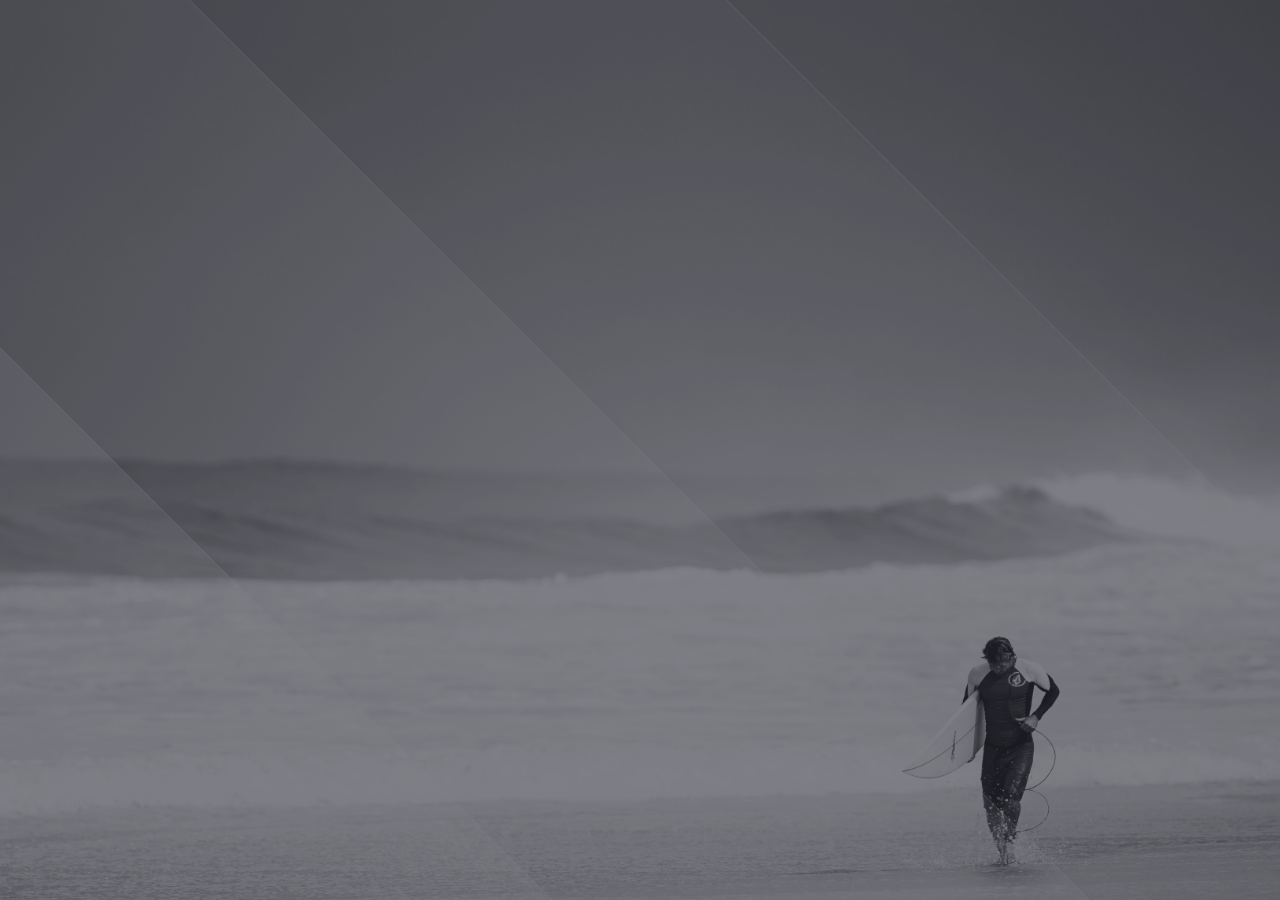
==== commit 35b662ad: "Text changes, images adjusted Unnecessary text in more info commented out for now" ====
--- a/index.html
+++ b/index.html
@@ -62,20 +62,23 @@
 
 				<h1 class="text-intro opacity-0"><span class="polyfy-title">SurfTracker</span></h1>
 
-				<p class="text-intro opacity-0">Perfect and awesome template to present your future product or service.<br>
-					Hooking audience attention is all in the opener.</p>
+				<p class="text-intro opacity-0">Easily track your surf sessions, conditions and forecasts.<br>
+					Find the best waves, every time.</p>
+
+				<p class="text-intro opacity-0">Coming soon to iOS, for free.</p>
+
 
 				<!--<a href="#" id="open-more-info" data-target="info-wrap" class="light-btn text-intro opacity-0">More Informations</a>-->
 
-				<a data-dialog="somedialog" class="action-btn trigger text-intro opacity-0">Sign Up!</a>
+				<a data-dialog="somedialog" class="action-btn trigger text-intro opacity-0">Get Early Access</a>
 						
 			</div> <!-- /. content -->
 
 			<!-- Social icons -->
 			<div class="social-icons text-intro opacity-0">
 
-				<a href="#"><i class="fa fa-facebook"></i></a>
-				<a href="#"><i class="fa fa-github"></i></a>
+				<a href="https://www.facebook.com/SurfTracker/" target="_blank"><i class="fa fa-facebook"></i></a>
+				<a href="https://github.com/mrbirl/SurfTracker" target="_blank"><i class="fa fa-github"></i></a>
 
 			</div> <!-- /. social-icons -->
 
@@ -83,265 +86,265 @@
 		<!-- END - Home Part -->
 
 		<!-- START - More Informations Part -->
-		<section id="info-wrap">
-
-			<div class="hero">
-					
-				<div class="center-text">
-
-					<h3 class="darky">Everything you need.</h3>
-				
-					<p>Hi, <strong>We are</strong> the Legend, your new template ready to use. Handmade, precisely built with the famous Bootstrap Framework. Bonjour, <strong>Nous sommes</strong> la Légende, votre nouveau template prêt à l'emploi. Fait main, construit avec précision grâce au célèbre Framework Bootstrap. Привет, <strong>Мы</strong> Легенда, ваш новый шаблон готов к использованию. Ручной, четко выстроенная с известным Framework Bootstrap. 嗨，<strong>我们</strong>的联想，新模板就可以使用。手工制作的，恰恰与著名引导框架建成</p>
-
-				</div> <!-- /. center-text -->
-
-			</div> <!-- /. hero -->
-
-			<div class="content">
-					
-				<div class="photo-line">
-						
-					<div class="my-gallery" itemscope itemtype="http://schema.org/ImageGallery">
-
-						<!-- Item -->
-						<figure itemprop="associatedMedia" itemscope itemtype="http://schema.org/ImageObject" class="col-xs-12 col-sm-6 col-lg-6 clear-second">
-							
-							<!-- Link to the picture and to open the gallery / Fill up well the data-size property -->
-							<a class="box-picture" href="img/gallery-1.jpg" itemprop="contentUrl" data-size="1920x1280">
-								
-								<!-- Your picture -->
-								<img src="img/gallery-1.jpg" itemprop="thumbnail" alt="This is my work" class="img-responsive" />
-								<div class="text-center">
-									<h4>The bridge</h4>
-									<p>May 14, 2016</p>
-								</div>
-								
-							</a>
-								
-							<!-- Picture's description for the gallery -->
-							<figcaption itemprop="caption description">
-
-								<div class="photo-details">
-								
-									<h4>Fly in the sky</h4>
-
-									<span class="border"></span>
-
-									<p>This is what I love, and can't stop loving! I'm told to enjoy every moment, every hour, every minute.</p>
-
-								</div>
-
-							</figcaption>
-
-						</figure>
-
-						<!-- Item -->
-						<figure itemprop="associatedMedia" itemscope itemtype="http://schema.org/ImageObject" class="col-xs-12 col-sm-6 col-lg-6">
-							
-							<!-- Link to the picture and to open the gallery / Fill up well the data-size property -->
-							<a class="box-picture" href="img/gallery-2.jpg" itemprop="contentUrl" data-size="1920x1280">
-								
-								<!-- Your picture -->
-								<img src="img/gallery-2.jpg" itemprop="thumbnail" alt="This is my work" class="img-responsive" />
-								<div class="text-center">
-									<h4>Natural life</h4>
-									<p>July 26, 2016</p>
-								</div>
-								
-							</a>
-								
-							<!-- Picture's description for the gallery -->
-							<figcaption itemprop="caption description">
-
-								<div class="photo-details">
-								
-									<h4>探索世界</h4>
-
-									<span class="border"></span>
-
-									<p>This is what I love, and can't stop loving! I'm told to enjoy every moment, every hour, every minute.</p>
-
-								</div>
-
-							</figcaption>
-
-						</figure>
-
-						<!-- Item -->
-						<figure itemprop="associatedMedia" itemscope itemtype="http://schema.org/ImageObject" class="col-xs-12 col-sm-6 col-lg-6 clear-second">
-							
-							<!-- Link to the picture and to open the gallery / Fill up well the data-size property -->
-							<a class="box-picture" href="img/gallery-3.jpg" itemprop="contentUrl" data-size="1920x1280">
-								
-								<!-- Your picture -->
-								<img src="img/gallery-3.jpg" itemprop="thumbnail" alt="This is my work" class="img-responsive" />
-								<span class="widget-angle-bottom-left">
-									<span class="icon-text">
-										<i class="icon ion-ios-star"></i>
-									</span>
-								</span>
-								<div class="text-center">
-									<h4>Architecture</h4>
-									<p>June 23, 2016</p>
-								</div>
-								
-							</a>
-								
-							<!-- Picture's description for the gallery -->
-							<figcaption itemprop="caption description">
-
-								<div class="photo-details">
-								
-									<h4>Entre ciel et mer</h4>
-
-									<span class="border"></span>
-
-									<p>This is what I love, and can't stop loving! I'm told to enjoy every moment, every hour, every minute.</p>
-
-								</div>
-
-							</figcaption>
-
-						</figure>
-
-						<!-- Item -->
-						<figure itemprop="associatedMedia" itemscope itemtype="http://schema.org/ImageObject" class="col-xs-12 col-sm-6 col-lg-6">
-							
-							<!-- Link to the picture and to open the gallery / Fill up well the data-size property -->
-							<a class="box-picture" href="img/gallery-4.jpg" itemprop="contentUrl" data-size="1920x1280">
-								
-								<!-- Your picture -->
-								<img src="img/gallery-4.jpg" itemprop="thumbnail" alt="This is my work" class="img-responsive" />
-								<span class="widget-angle-top-right">
-									<span class="icon-text">
-										<i class="icon ion-ios-star"></i>
-									</span>
-								</span>
-								<div class="text-center">
-									<h4>The mountains</h4>
-									<p>December 24, 2016</p>
-								</div>
-								
-							</a>
-								
-							<!-- Picture's description for the gallery -->
-							<figcaption itemprop="caption description">
-
-								<div class="photo-details">
-								
-									<h4>In einem Kokon</h4>
-
-									<span class="border"></span>
-
-									<p>This is what I love, and can't stop loving! I'm told to enjoy every moment, every hour, every minute.</p>
-
-								</div>
-
-							</figcaption>
-
-						</figure>
-							
-					</div> <!-- /# my-gallery -->
-
-				</div> <!-- /. photo-line -->
-
-			</div> <!-- /. content -->
-
-			<div class="dark-hero">
-
-				<div class="center-text">
-
-					<h3 class="lighty">Get in touch!</h3>
-
-					<div class="info-contact row">
-
-		                <div class="col-xs-12 col-sm-4 col-lg-4 item-map">
-		                    <div class="contact-item"><i class="icon ion-ios-telephone"></i>
-		                        <p>Phone: (+33) 66-1254-611
-	                            	<br>Fax: (+38) 66-1254-989</p>
-		                    </div>
-		                </div>
-
-		                <div class="col-xs-12 col-sm-4 col-lg-4 item-map">
-		                    <div class="contact-item"><i class="icon ion-ios-location"></i>
-		                        <p>Hobbemastraat 19,
-		                            <br>Amsterdam, NL</p>
-		                    </div>
-		                </div>
-
-		                <div class="col-xs-12 col-sm-4 col-lg-4 item-map">
-		                    <div class="contact-item"><i class="icon ion-ios-email"></i>
-		                        <p><a href="mailto:your-email@good.com">hiam@example.com</a>
-		                        	<br><a href="mailto:your-email-pro@good.com">hiam-pro@example.com</a>
-		                        </p>
-		                    </div>
-		                </div>
-
-            		</div> <!-- /. info-contact -->
-
-				</div> <!-- /. center-text -->
-
-			</div> <!-- /. dark-hero -->
-
-			<div class="content-form no-padding-bottom">
-
-		        <!-- START - Contact Form -->
-		    	<form id="contact-form" name="contact-form" method="POST" data-name="Contact Form">
-
-		    		<div class="row">
-
-		                <!-- Full name -->
-		                <div class="col-xs-12 col-sm-6 col-lg-6">
-		                    <div class="form-group">
-		                        <input type="text" id="name" class="form form-control" placeholder="Your Name*" onfocus="this.placeholder = ''" onblur="this.placeholder = 'Your Name*'" name="name" data-name="Name" required>
-		                    </div>
-		                </div>
-
-		                <!-- E-mail -->
-		                <div class="col-xs-12 col-sm-6 col-lg-6">
-		                    <div class="form-group">
-		                        <input type="email" id="email" class="form form-control" placeholder="Your Email*" onfocus="this.placeholder = ''" onblur="this.placeholder = 'Your Email*'" name="email-address" data-name="Email Address" required>
-		                    </div>
-		                </div>
-
-		                <!-- Subject -->
-		                <div class="col-xs-12 col-sm-12 col-lg-12">
-		                    <div class="form-group">
-		                        <input type="text" id="subject" class="form form-control" placeholder="Write the subject" onfocus="this.placeholder = ''" onblur="this.placeholder = 'Write the subject'" name="subject" data-name="Subject">
-		                    </div>
-		                </div>
-
-		                <!-- Message -->
-		                <div class="col-xs-12 col-sm-12 col-lg-12 no-padding">
-		                    <div class="form-group">
-		                        <textarea id="text-area" class="form textarea form-control" placeholder="Your message here*... 20 characters Min." onfocus="this.placeholder = ''" onblur="this.placeholder = 'Your message here*... 20 characters Min.'" name="message" data-name="Text Area" required></textarea>
-		                    </div>
-		                </div>
-
-		            </div>
-
-		        	<!-- Button submit -->
-		        	<button type="submit" id="valid-form" class="btn btn-color">Send my Message</button>
-
-		        </form>
-		        <!-- END - Contact Form -->
-		        
-		        <!-- !!! Answer for the contact form is displayed in the next div, do not remove it. -->       
-		        <div id="block-answer">
-
-					<div id="answer"></div>
-
-				</div>
-			
-			</div> <!-- /. content-form -->
-
-			<footer>
-
-				<p>SurfTracker  - Track Your Sessions, Have Better Surfs</p>
-
-			</footer>
-
-		</section>
+		<!--<section id="info-wrap">-->
+
+			<!--<div class="hero">-->
+					<!---->
+				<!--<div class="center-text">-->
+
+					<!--<h3 class="darky">Everything you need.</h3>-->
+				<!---->
+					<!--<p>Hi, <strong>We are</strong> the Legend, your new template ready to use. Handmade, precisely built with the famous Bootstrap Framework. Bonjour, <strong>Nous sommes</strong> la Légende, votre nouveau template prêt à l'emploi. Fait main, construit avec précision grâce au célèbre Framework Bootstrap. Привет, <strong>Мы</strong> Легенда, ваш новый шаблон готов к использованию. Ручной, четко выстроенная с известным Framework Bootstrap. 嗨，<strong>我们</strong>的联想，新模板就可以使用。手工制作的，恰恰与著名引导框架建成</p>-->
+
+				<!--</div> &lt;!&ndash; /. center-text &ndash;&gt;-->
+
+			<!--</div> &lt;!&ndash; /. hero &ndash;&gt;-->
+
+			<!--<div class="content">-->
+					<!---->
+				<!--<div class="photo-line">-->
+						<!---->
+					<!--<div class="my-gallery" itemscope itemtype="http://schema.org/ImageGallery">-->
+
+						<!--&lt;!&ndash; Item &ndash;&gt;-->
+						<!--<figure itemprop="associatedMedia" itemscope itemtype="http://schema.org/ImageObject" class="col-xs-12 col-sm-6 col-lg-6 clear-second">-->
+							<!---->
+							<!--&lt;!&ndash; Link to the picture and to open the gallery / Fill up well the data-size property &ndash;&gt;-->
+							<!--<a class="box-picture" href="img/gallery-1.jpg" itemprop="contentUrl" data-size="1920x1280">-->
+								<!---->
+								<!--&lt;!&ndash; Your picture &ndash;&gt;-->
+								<!--<img src="img/gallery-1.jpg" itemprop="thumbnail" alt="This is my work" class="img-responsive" />-->
+								<!--<div class="text-center">-->
+									<!--<h4>The bridge</h4>-->
+									<!--<p>May 14, 2016</p>-->
+								<!--</div>-->
+								<!---->
+							<!--</a>-->
+								<!---->
+							<!--&lt;!&ndash; Picture's description for the gallery &ndash;&gt;-->
+							<!--<figcaption itemprop="caption description">-->
+
+								<!--<div class="photo-details">-->
+								<!---->
+									<!--<h4>Fly in the sky</h4>-->
+
+									<!--<span class="border"></span>-->
+
+									<!--<p>This is what I love, and can't stop loving! I'm told to enjoy every moment, every hour, every minute.</p>-->
+
+								<!--</div>-->
+
+							<!--</figcaption>-->
+
+						<!--</figure>-->
+
+						<!--&lt;!&ndash; Item &ndash;&gt;-->
+						<!--<figure itemprop="associatedMedia" itemscope itemtype="http://schema.org/ImageObject" class="col-xs-12 col-sm-6 col-lg-6">-->
+							<!---->
+							<!--&lt;!&ndash; Link to the picture and to open the gallery / Fill up well the data-size property &ndash;&gt;-->
+							<!--<a class="box-picture" href="img/gallery-2.jpg" itemprop="contentUrl" data-size="1920x1280">-->
+								<!---->
+								<!--&lt;!&ndash; Your picture &ndash;&gt;-->
+								<!--<img src="img/gallery-2.jpg" itemprop="thumbnail" alt="This is my work" class="img-responsive" />-->
+								<!--<div class="text-center">-->
+									<!--<h4>Natural life</h4>-->
+									<!--<p>July 26, 2016</p>-->
+								<!--</div>-->
+								<!---->
+							<!--</a>-->
+								<!---->
+							<!--&lt;!&ndash; Picture's description for the gallery &ndash;&gt;-->
+							<!--<figcaption itemprop="caption description">-->
+
+								<!--<div class="photo-details">-->
+								<!---->
+									<!--<h4>探索世界</h4>-->
+
+									<!--<span class="border"></span>-->
+
+									<!--<p>This is what I love, and can't stop loving! I'm told to enjoy every moment, every hour, every minute.</p>-->
+
+								<!--</div>-->
+
+							<!--</figcaption>-->
+
+						<!--</figure>-->
+
+						<!--&lt;!&ndash; Item &ndash;&gt;-->
+						<!--<figure itemprop="associatedMedia" itemscope itemtype="http://schema.org/ImageObject" class="col-xs-12 col-sm-6 col-lg-6 clear-second">-->
+							<!---->
+							<!--&lt;!&ndash; Link to the picture and to open the gallery / Fill up well the data-size property &ndash;&gt;-->
+							<!--<a class="box-picture" href="img/gallery-3.jpg" itemprop="contentUrl" data-size="1920x1280">-->
+								<!---->
+								<!--&lt;!&ndash; Your picture &ndash;&gt;-->
+								<!--<img src="img/gallery-3.jpg" itemprop="thumbnail" alt="This is my work" class="img-responsive" />-->
+								<!--<span class="widget-angle-bottom-left">-->
+									<!--<span class="icon-text">-->
+										<!--<i class="icon ion-ios-star"></i>-->
+									<!--</span>-->
+								<!--</span>-->
+								<!--<div class="text-center">-->
+									<!--<h4>Architecture</h4>-->
+									<!--<p>June 23, 2016</p>-->
+								<!--</div>-->
+								<!---->
+							<!--</a>-->
+								<!---->
+							<!--&lt;!&ndash; Picture's description for the gallery &ndash;&gt;-->
+							<!--<figcaption itemprop="caption description">-->
+
+								<!--<div class="photo-details">-->
+								<!---->
+									<!--<h4>Entre ciel et mer</h4>-->
+
+									<!--<span class="border"></span>-->
+
+									<!--<p>This is what I love, and can't stop loving! I'm told to enjoy every moment, every hour, every minute.</p>-->
+
+								<!--</div>-->
+
+							<!--</figcaption>-->
+
+						<!--</figure>-->
+
+						<!--&lt;!&ndash; Item &ndash;&gt;-->
+						<!--<figure itemprop="associatedMedia" itemscope itemtype="http://schema.org/ImageObject" class="col-xs-12 col-sm-6 col-lg-6">-->
+							<!---->
+							<!--&lt;!&ndash; Link to the picture and to open the gallery / Fill up well the data-size property &ndash;&gt;-->
+							<!--<a class="box-picture" href="img/gallery-4.jpg" itemprop="contentUrl" data-size="1920x1280">-->
+								<!---->
+								<!--&lt;!&ndash; Your picture &ndash;&gt;-->
+								<!--<img src="img/gallery-4.jpg" itemprop="thumbnail" alt="This is my work" class="img-responsive" />-->
+								<!--<span class="widget-angle-top-right">-->
+									<!--<span class="icon-text">-->
+										<!--<i class="icon ion-ios-star"></i>-->
+									<!--</span>-->
+								<!--</span>-->
+								<!--<div class="text-center">-->
+									<!--<h4>The mountains</h4>-->
+									<!--<p>December 24, 2016</p>-->
+								<!--</div>-->
+								<!---->
+							<!--</a>-->
+								<!---->
+							<!--&lt;!&ndash; Picture's description for the gallery &ndash;&gt;-->
+							<!--<figcaption itemprop="caption description">-->
+
+								<!--<div class="photo-details">-->
+								<!---->
+									<!--<h4>In einem Kokon</h4>-->
+
+									<!--<span class="border"></span>-->
+
+									<!--<p>This is what I love, and can't stop loving! I'm told to enjoy every moment, every hour, every minute.</p>-->
+
+								<!--</div>-->
+
+							<!--</figcaption>-->
+
+						<!--</figure>-->
+							<!---->
+					<!--</div> &lt;!&ndash; /# my-gallery &ndash;&gt;-->
+
+				<!--</div> &lt;!&ndash; /. photo-line &ndash;&gt;-->
+
+			<!--</div> &lt;!&ndash; /. content &ndash;&gt;-->
+
+			<!--<div class="dark-hero">-->
+
+				<!--<div class="center-text">-->
+
+					<!--<h3 class="lighty">Get in touch!</h3>-->
+
+					<!--<div class="info-contact row">-->
+
+		                <!--<div class="col-xs-12 col-sm-4 col-lg-4 item-map">-->
+		                    <!--<div class="contact-item"><i class="icon ion-ios-telephone"></i>-->
+		                        <!--<p>Phone: (+33) 66-1254-611-->
+	                            	<!--<br>Fax: (+38) 66-1254-989</p>-->
+		                    <!--</div>-->
+		                <!--</div>-->
+
+		                <!--<div class="col-xs-12 col-sm-4 col-lg-4 item-map">-->
+		                    <!--<div class="contact-item"><i class="icon ion-ios-location"></i>-->
+		                        <!--<p>Hobbemastraat 19,-->
+		                            <!--<br>Amsterdam, NL</p>-->
+		                    <!--</div>-->
+		                <!--</div>-->
+
+		                <!--<div class="col-xs-12 col-sm-4 col-lg-4 item-map">-->
+		                    <!--<div class="contact-item"><i class="icon ion-ios-email"></i>-->
+		                        <!--<p><a href="mailto:your-email@good.com">hiam@example.com</a>-->
+		                        	<!--<br><a href="mailto:your-email-pro@good.com">hiam-pro@example.com</a>-->
+		                        <!--</p>-->
+		                    <!--</div>-->
+		                <!--</div>-->
+
+            		<!--</div> &lt;!&ndash; /. info-contact &ndash;&gt;-->
+
+				<!--</div> &lt;!&ndash; /. center-text &ndash;&gt;-->
+
+			<!--</div> &lt;!&ndash; /. dark-hero &ndash;&gt;-->
+
+			<!--<div class="content-form no-padding-bottom">-->
+
+		        <!--&lt;!&ndash; START - Contact Form &ndash;&gt;-->
+		    	<!--<form id="contact-form" name="contact-form" method="POST" data-name="Contact Form">-->
+
+		    		<!--<div class="row">-->
+
+		                <!--&lt;!&ndash; Full name &ndash;&gt;-->
+		                <!--<div class="col-xs-12 col-sm-6 col-lg-6">-->
+		                    <!--<div class="form-group">-->
+		                        <!--<input type="text" id="name" class="form form-control" placeholder="Your Name*" onfocus="this.placeholder = ''" onblur="this.placeholder = 'Your Name*'" name="name" data-name="Name" required>-->
+		                    <!--</div>-->
+		                <!--</div>-->
+
+		                <!--&lt;!&ndash; E-mail &ndash;&gt;-->
+		                <!--<div class="col-xs-12 col-sm-6 col-lg-6">-->
+		                    <!--<div class="form-group">-->
+		                        <!--<input type="email" id="email" class="form form-control" placeholder="Your Email*" onfocus="this.placeholder = ''" onblur="this.placeholder = 'Your Email*'" name="email-address" data-name="Email Address" required>-->
+		                    <!--</div>-->
+		                <!--</div>-->
+
+		                <!--&lt;!&ndash; Subject &ndash;&gt;-->
+		                <!--<div class="col-xs-12 col-sm-12 col-lg-12">-->
+		                    <!--<div class="form-group">-->
+		                        <!--<input type="text" id="subject" class="form form-control" placeholder="Write the subject" onfocus="this.placeholder = ''" onblur="this.placeholder = 'Write the subject'" name="subject" data-name="Subject">-->
+		                    <!--</div>-->
+		                <!--</div>-->
+
+		                <!--&lt;!&ndash; Message &ndash;&gt;-->
+		                <!--<div class="col-xs-12 col-sm-12 col-lg-12 no-padding">-->
+		                    <!--<div class="form-group">-->
+		                        <!--<textarea id="text-area" class="form textarea form-control" placeholder="Your message here*... 20 characters Min." onfocus="this.placeholder = ''" onblur="this.placeholder = 'Your message here*... 20 characters Min.'" name="message" data-name="Text Area" required></textarea>-->
+		                    <!--</div>-->
+		                <!--</div>-->
+
+		            <!--</div>-->
+
+		        	<!--&lt;!&ndash; Button submit &ndash;&gt;-->
+		        	<!--<button type="submit" id="valid-form" class="btn btn-color">Send my Message</button>-->
+
+		        <!--</form>-->
+		        <!--&lt;!&ndash; END - Contact Form &ndash;&gt;-->
+		        <!---->
+		        <!--&lt;!&ndash; !!! Answer for the contact form is displayed in the next div, do not remove it. &ndash;&gt;       -->
+		        <!--<div id="block-answer">-->
+
+					<!--<div id="answer"></div>-->
+
+				<!--</div>-->
+			<!---->
+			<!--</div> &lt;!&ndash; /. content-form &ndash;&gt;-->
+
+			<!--<footer>-->
+
+				<!--<p>SurfTracker  - Track Your Sessions, Have Better Surfs</p>-->
+
+			<!--</footer>-->
+
+		<!--</section>-->
 		<!-- END - More Informations Part -->
 
 		<!-- Button Cross to close the More Informations/Right Part -->
@@ -370,7 +373,7 @@
 							
 					<h4>Sign Up For Early Access</h4>
 							
-					<p>Being the first to know always feels great... Signing up to our newsletter gives you <strong>exclusive access to our Grand Opening!</strong></p>
+					<p>Interested in testing the first version before release? Want to know when SurfTracker is in the App Store? Sign up below for updates!</p>
 
 					<!-- Newsletter Form -->
 					<div id="subscribe">
@@ -382,7 +385,7 @@
 		                        <div class="controls">
 		                            
 		                        	<!-- Field  -->
-		                        	<input type="text" id="mail-sub" name="email" placeholder="Click here to write your email" onfocus="this.placeholder = ''" onblur="this.placeholder = 'Click here to write your email'" class="form-control email srequiredField" />
+		                        	<input type="text" id="mail-sub" name="email" placeholder="Email Address" onfocus="this.placeholder = ''" onblur="this.placeholder = 'Click here to write your email'" class="form-control email srequiredField" />
 
 		                        	<!-- Spinner top left during the submission -->
 		                        	<i class="fa fa-spinner opacity-0"></i>
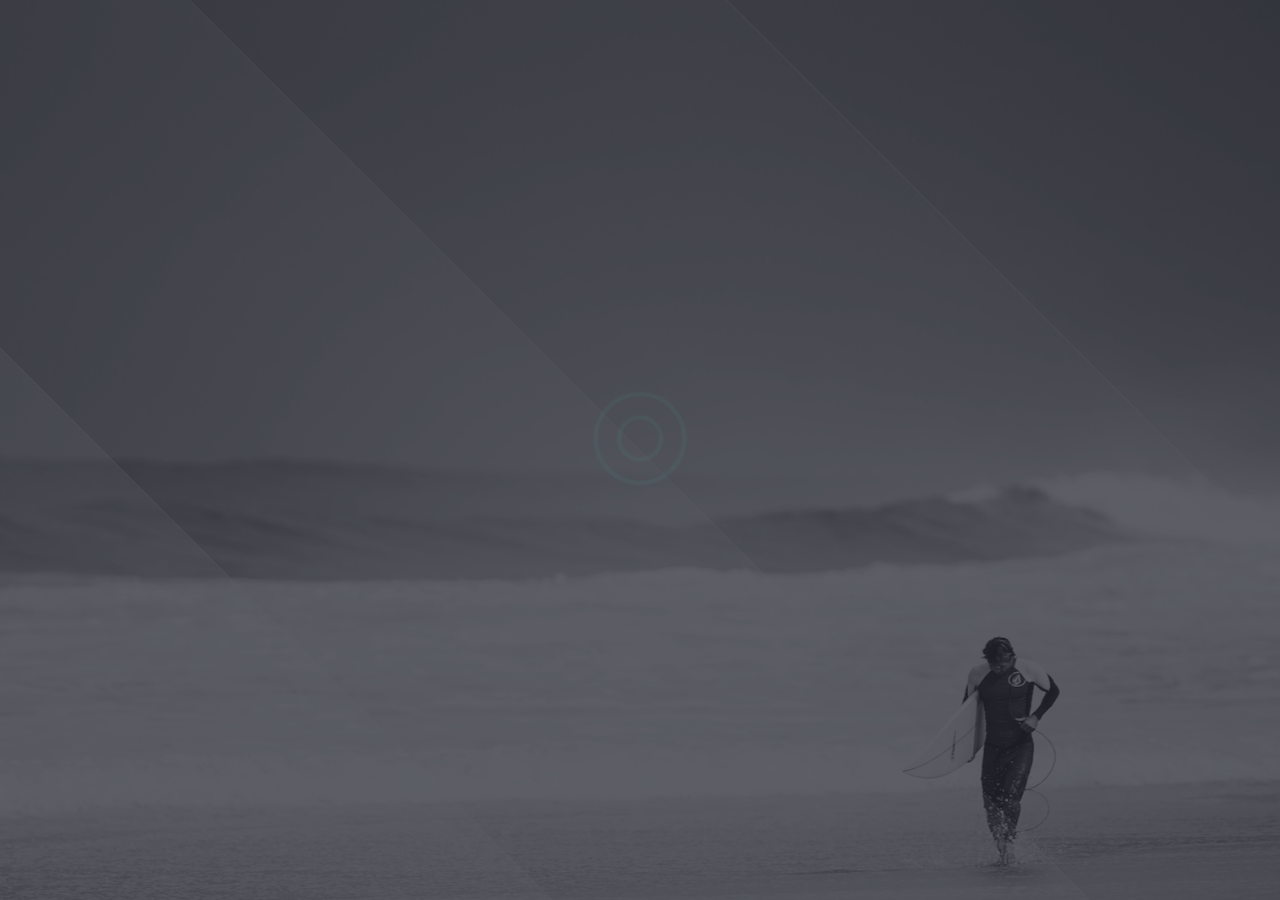
==== commit eebfddbc: "Ditched the signup button" ====
--- a/index.html
+++ b/index.html
@@ -70,7 +70,7 @@
 
 				<!--<a href="#" id="open-more-info" data-target="info-wrap" class="light-btn text-intro opacity-0">More Informations</a>-->
 
-				<a data-dialog="somedialog" class="action-btn trigger text-intro opacity-0">Get Early Access</a>
+				<!--<a data-dialog="somedialog" class="action-btn trigger text-intro opacity-0">Get Early Access</a>-->
 						
 			</div> <!-- /. content -->
 
@@ -383,7 +383,7 @@
 		                    <div class="form-group">
 
 		                        <div class="controls">
-		                            
+
 		                        	<!-- Field  -->
 		                        	<input type="text" id="mail-sub" name="email" placeholder="Email Address" onfocus="this.placeholder = ''" onblur="this.placeholder = 'Click here to write your email'" class="form-control email srequiredField" />
 
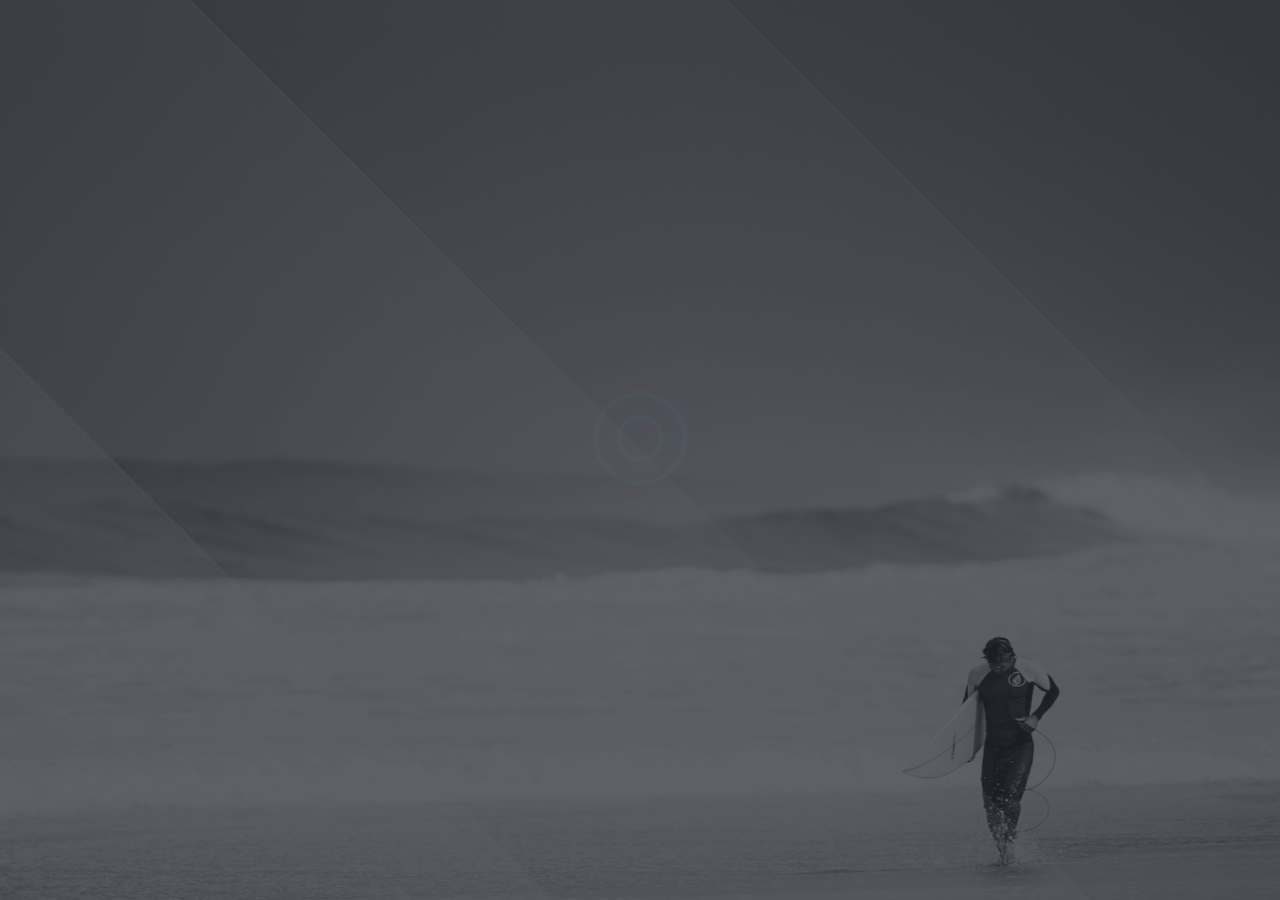
==== commit 99caa073: "Added year to coming soon" ====
--- a/index.html
+++ b/index.html
@@ -65,7 +65,7 @@
 				<p class="text-intro opacity-0">Easily track your surf sessions, conditions and forecasts.<br>
 					Find the best waves, every time.</p>
 
-				<p class="text-intro opacity-0">Coming soon to iOS, for free.</p>
+				<p class="text-intro opacity-0">Coming in early 2017 to iOS, for free.</p>
 
 
 				<!--<a href="#" id="open-more-info" data-target="info-wrap" class="light-btn text-intro opacity-0">More Informations</a>-->
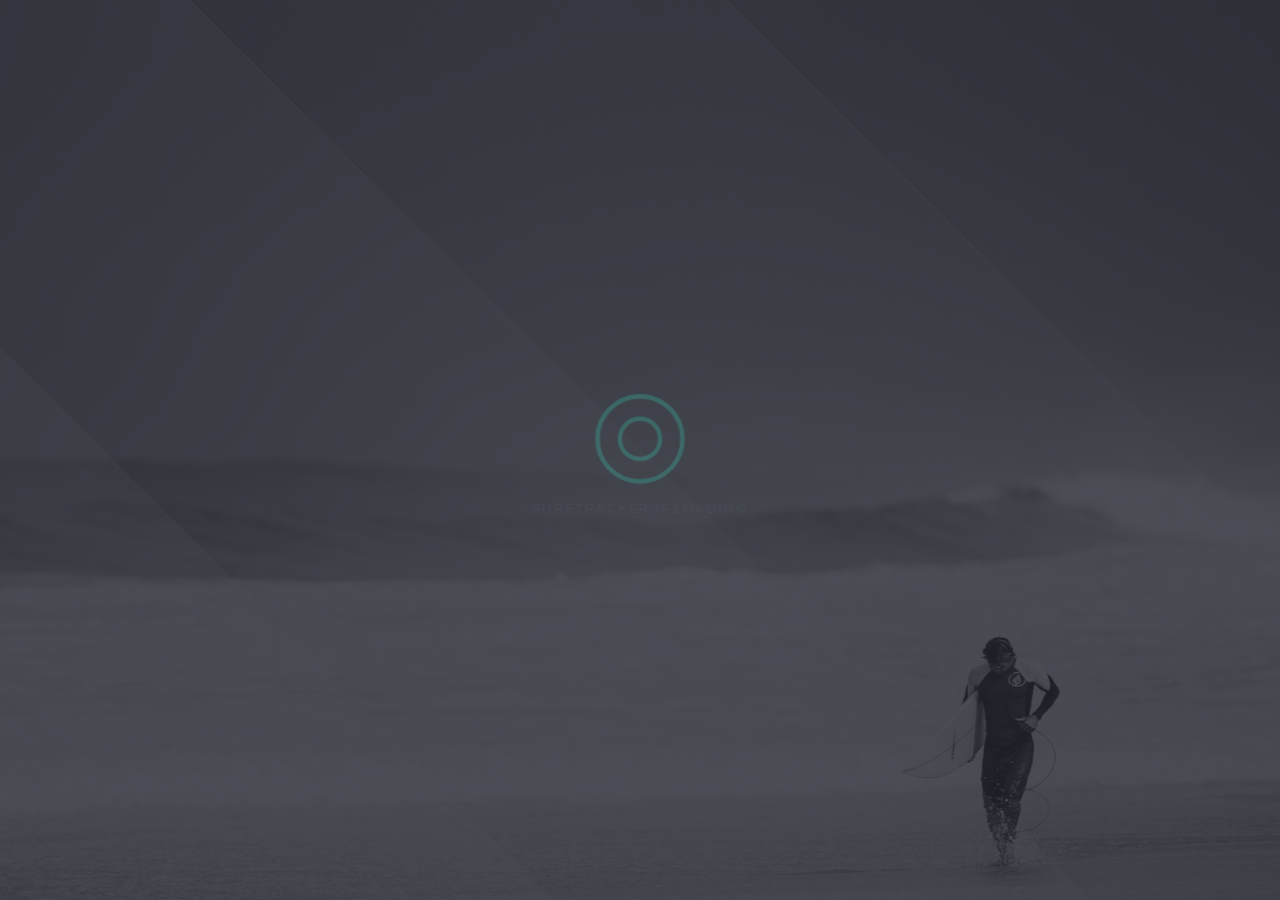
==== commit 0f4f18f3: "Lets me less commital on timing :smile:" ====
--- a/index.html
+++ b/index.html
@@ -65,7 +65,7 @@
 				<p class="text-intro opacity-0">Easily track your surf sessions, conditions and forecasts.<br>
 					Find the best waves, every time.</p>
 
-				<p class="text-intro opacity-0">Coming in early 2017 to iOS, for free.</p>
+				<p class="text-intro opacity-0">Coming soon to iOS, for free.</p>
 
 
 				<!--<a href="#" id="open-more-info" data-target="info-wrap" class="light-btn text-intro opacity-0">More Informations</a>-->
